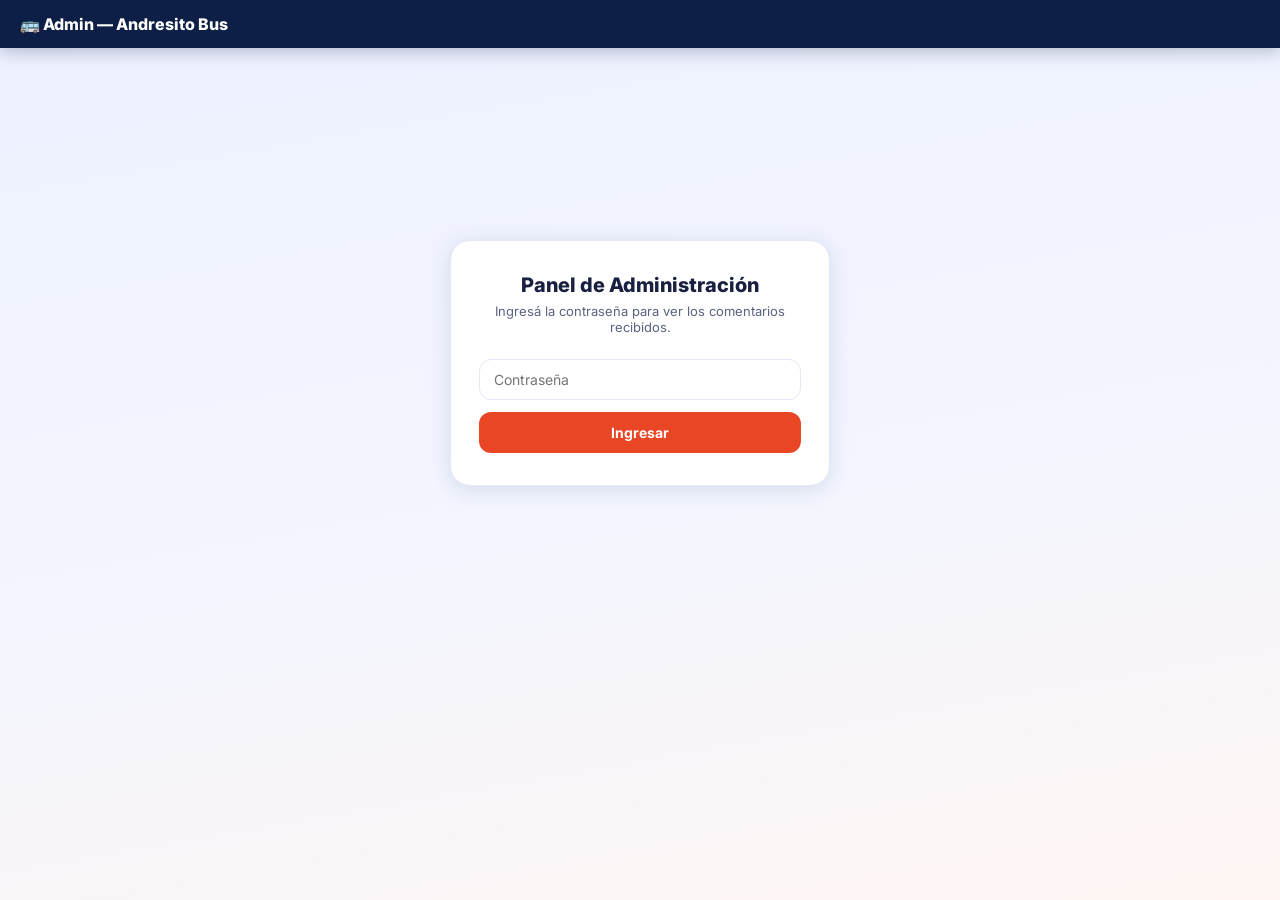
==== admin.html @ e7c3e79f "feat: rediseño tema claro + comentarios + compartir + admin panel - Tema claro: fondo degradado blan" ====
<!DOCTYPE html>
<html lang="es">
<head>
  <meta charset="UTF-8">
  <meta name="viewport" content="width=device-width, initial-scale=1.0">
  <title>Admin — Comentarios Andresito Bus</title>
  <link rel="preconnect" href="https://fonts.googleapis.com">
  <link href="https://fonts.googleapis.com/css2?family=Inter:wght@400;500;600;700;800&display=swap" rel="stylesheet">
  <style>
    *{box-sizing:border-box;margin:0;padding:0}
    :root{--accent:#E84625;--navy:#0D1F46;--text:#1A2140;--text-sec:#5A6480;--text-muted:#9CA3BF;--border:#E2E8F4;--card:#fff}
    body{font-family:'Inter',sans-serif;background:linear-gradient(170deg,#EDF0FF 0%,#F3F6FF 55%,#FFF6F3 100%);min-height:100vh;color:var(--text)}
    header{background:var(--navy);padding:14px 20px;display:flex;align-items:center;justify-content:space-between;box-shadow:0 3px 18px rgba(13,31,70,.28)}
    header h1{color:white;font-size:16px;font-weight:800}
    header span{color:rgba(255,255,255,.5);font-size:12px}
    .wrap{max-width:640px;margin:0 auto;padding:24px 16px}
    /* Login */
    #login-section{display:flex;align-items:center;justify-content:center;min-height:70vh}
    .login-card{background:var(--card);border:1px solid var(--border);border-radius:20px;box-shadow:0 4px 22px rgba(13,31,70,.12);padding:32px 28px;width:100%;max-width:380px;text-align:center}
    .login-card h2{font-size:20px;font-weight:800;color:var(--text);margin-bottom:6px}
    .login-card p{font-size:13px;color:var(--text-sec);margin-bottom:24px}
    .input-clean{background:white;border:1.5px solid var(--border);border-radius:12px;color:var(--text);outline:none;transition:border-color .2s,box-shadow .2s;width:100%;padding:11px 14px;font-size:14px;font-family:inherit;margin-bottom:12px}
    .input-clean:focus{border-color:var(--accent);box-shadow:0 0 0 3px rgba(232,70,37,.12)}
    .btn{background:var(--accent);color:white;border:none;border-radius:12px;font-weight:700;font-family:inherit;cursor:pointer;padding:12px;width:100%;font-size:14px;transition:background .2s}
    .btn:hover{background:#cf3b1c}
    .err{color:var(--accent);font-size:12px;font-weight:600;margin-top:-6px;margin-bottom:12px;display:none}
    /* Panel */
    #panel-section{display:none}
    .panel-header{display:flex;align-items:center;justify-content:space-between;margin-bottom:20px;flex-wrap:gap}
    .panel-header h2{font-size:18px;font-weight:800;color:var(--text)}
    .count-badge{background:var(--accent);color:white;border-radius:999px;font-size:12px;font-weight:700;padding:3px 10px}
    .btn-sm{background:white;border:1.5px solid var(--border);border-radius:10px;color:var(--text-sec);font-family:inherit;font-size:12px;font-weight:600;cursor:pointer;padding:7px 14px;transition:border-color .2s}
    .btn-sm:hover{border-color:var(--accent);color:var(--accent)}
    .btn-danger{background:#FFF1F2;border-color:#FECDD3;color:#DC2626}
    .btn-danger:hover{background:#FEE2E2;border-color:#DC2626}
    /* Comentario card */
    .comment-card{background:var(--card);border:1px solid var(--border);border-radius:16px;box-shadow:0 2px 10px rgba(13,31,70,.08);padding:16px;margin-bottom:12px}
    .comment-card.nuevo{border-color:rgba(232,70,37,.28);background:linear-gradient(135deg,#FFF4F1,#fff)}
    .cc-top{display:flex;align-items:flex-start;justify-content:space-between;margin-bottom:10px;gap:10px}
    .cc-nombre{font-size:14px;font-weight:700;color:var(--text)}
    .cc-fecha{font-size:11px;color:var(--text-muted);flex-shrink:0}
    .cc-motivo{display:inline-block;background:#FFF0EC;color:var(--accent);border:1px solid rgba(232,70,37,.28);border-radius:999px;font-size:11px;font-weight:700;padding:2px 10px;margin-bottom:8px}
    .cc-texto{font-size:13px;color:var(--text-sec);line-height:1.55}
    .cc-actions{display:flex;gap:8px;margin-top:12px}
    .badge-new{background:var(--accent);color:white;border-radius:999px;font-size:10px;font-weight:700;padding:2px 7px;margin-left:6px}
    .empty{text-align:center;padding:48px 20px;color:var(--text-muted)}
    .empty span{font-size:40px;display:block;margin-bottom:10px}
    .logout-btn{background:none;border:none;color:rgba(255,255,255,.5);cursor:pointer;font-size:13px;font-family:inherit;padding:4px 8px;border-radius:6px;transition:color .2s}
    .logout-btn:hover{color:white}
  </style>
</head>
<body>

  <header>
    <h1>🚌 Admin — Andresito Bus</h1>
    <button class="logout-btn" id="btn-logout" style="display:none" onclick="logout()">Cerrar sesión</button>
  </header>

  <!-- LOGIN -->
  <div id="login-section">
    <div class="login-card">
      <h2>Panel de Administración</h2>
      <p>Ingresá la contraseña para ver los comentarios recibidos.</p>
      <input type="password" id="pwd-input" class="input-clean" placeholder="Contraseña" onkeydown="if(event.key==='Enter')login()">
      <p id="pwd-error" class="err">Contraseña incorrecta.</p>
      <button class="btn" onclick="login()">Ingresar</button>
    </div>
  </div>

  <!-- PANEL -->
  <div id="panel-section" class="wrap">
    <div class="panel-header">
      <div style="display:flex;align-items:center;gap:10px">
        <h2>Comentarios recibidos</h2>
        <span class="count-badge" id="count-badge">0</span>
      </div>
      <div style="display:flex;gap:8px">
        <button class="btn-sm" onclick="marcarTodosVistos()">Marcar como vistos</button>
        <button class="btn-sm btn-danger" onclick="limpiarTodo()">Limpiar todo</button>
      </div>
    </div>
    <div id="lista-comentarios"></div>
  </div>

  <script>
    const PASS = 'andresito2026';
    const KEY  = 'andresito_comentarios';

    function login() {
      const val = document.getElementById('pwd-input').value;
      if (val === PASS) {
        document.getElementById('login-section').style.display = 'none';
        document.getElementById('panel-section').style.display = 'block';
        document.getElementById('btn-logout').style.display = 'block';
        renderComentarios();
      } else {
        document.getElementById('pwd-error').style.display = 'block';
      }
    }

    function logout() {
      document.getElementById('login-section').style.display = 'flex';
      document.getElementById('panel-section').style.display = 'none';
      document.getElementById('btn-logout').style.display = 'none';
      document.getElementById('pwd-input').value = '';
    }

    function getComentarios() {
      try { return JSON.parse(localStorage.getItem(KEY) || '[]'); }
      catch(_) { return []; }
    }

    function saveComentarios(arr) {
      localStorage.setItem(KEY, JSON.stringify(arr));
    }

    function renderComentarios() {
      const lista = document.getElementById('lista-comentarios');
      const badge = document.getElementById('count-badge');
      const comentarios = getComentarios().reverse();

      badge.textContent = comentarios.length;

      if (comentarios.length === 0) {
        lista.innerHTML = '<div class="empty"><span>💬</span><p>No hay comentarios aún.</p><p style="font-size:12px;margin-top:6px">Los comentarios enviados desde la app aparecerán aquí.</p></div>';
        return;
      }

      lista.innerHTML = comentarios.map(c => `
        <div class="comment-card${!c.visto ? ' nuevo' : ''}" id="cc-${c.id}">
          <div class="cc-top">
            <div>
              <span class="cc-nombre">${esc(c.nombre)}</span>
              ${!c.visto ? '<span class="badge-new">NUEVO</span>' : ''}
            </div>
            <span class="cc-fecha">${esc(c.fecha)}</span>
          </div>
          <span class="cc-motivo">${esc(c.motivo)}</span>
          <p class="cc-texto">${esc(c.texto)}</p>
          <div class="cc-actions">
            ${!c.visto ? `<button class="btn-sm" onclick="marcarVisto(${c.id})">Marcar como visto</button>` : '<span style="font-size:11px;color:#9CA3BF">✓ Visto</span>'}
            <button class="btn-sm btn-danger" onclick="eliminar(${c.id})">Eliminar</button>
          </div>
        </div>
      `).join('');
    }

    function esc(str) {
      return String(str ?? '').replace(/[&<>"']/g, c => ({'&':'&amp;','<':'&lt;','>':'&gt;','"':'&quot;',"'":'&#39;'}[c]));
    }

    function marcarVisto(id) {
      const arr = getComentarios().map(c => c.id === id ? {...c, visto:true} : c);
      saveComentarios(arr);
      renderComentarios();
    }

    function marcarTodosVistos() {
      const arr = getComentarios().map(c => ({...c, visto:true}));
      saveComentarios(arr);
      renderComentarios();
    }

    function eliminar(id) {
      if (!confirm('¿Eliminar este comentario?')) return;
      saveComentarios(getComentarios().filter(c => c.id !== id));
      renderComentarios();
    }

    function limpiarTodo() {
      if (!confirm('¿Eliminar TODOS los comentarios? Esta acción no se puede deshacer.')) return;
      localStorage.removeItem(KEY);
      renderComentarios();
    }
  </script>
</body>
</html>
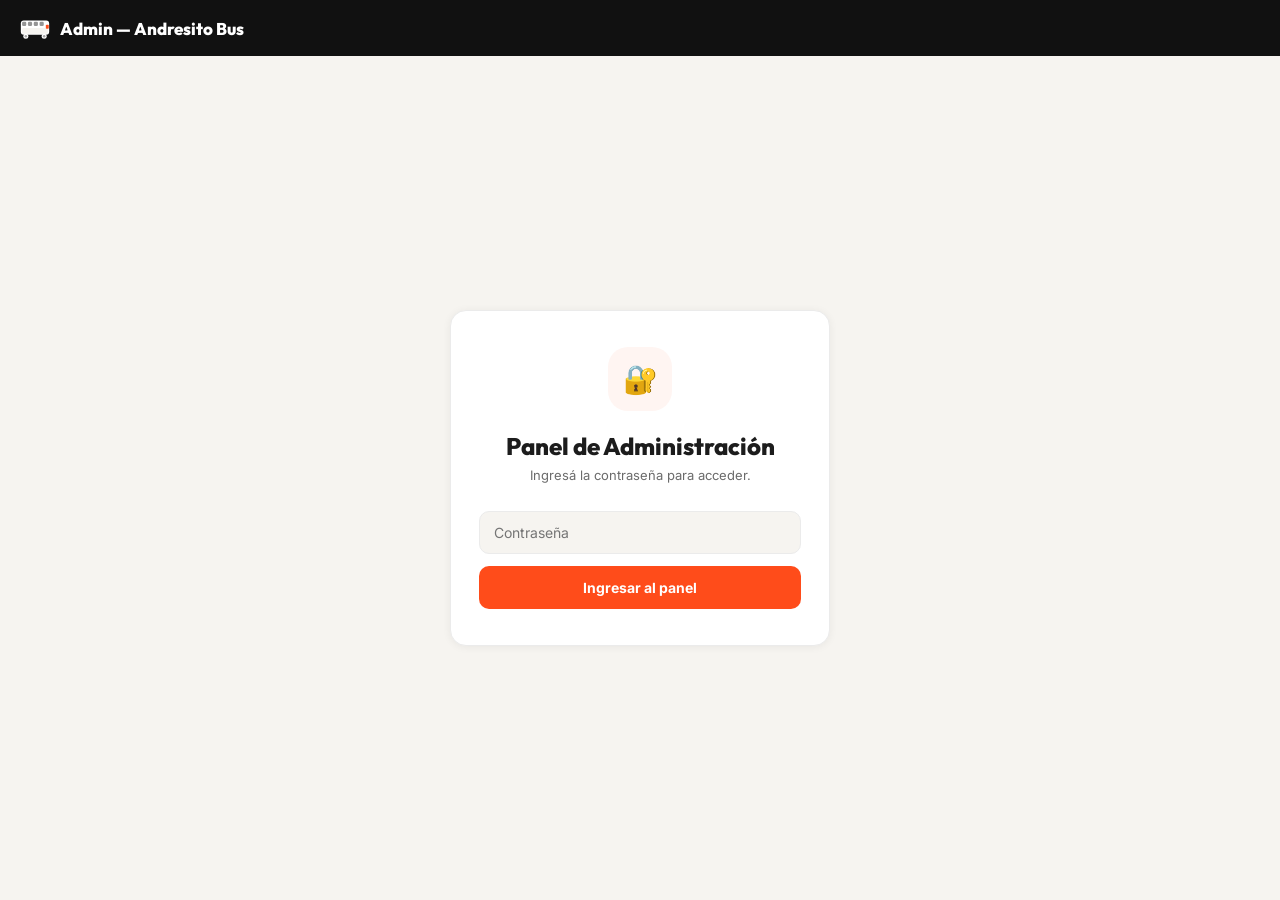
==== commit 7a73d6df: "feat: verdadero panel admin + light theme + PWA mejorado - admin.html: panel completo con 5 tabs (Da" ====
--- a/admin.html
+++ b/admin.html
@@ -3,175 +3,901 @@
 <head>
   <meta charset="UTF-8">
   <meta name="viewport" content="width=device-width, initial-scale=1.0">
-  <title>Admin — Comentarios Andresito Bus</title>
+  <title>Admin — Andresito Bus</title>
   <link rel="preconnect" href="https://fonts.googleapis.com">
-  <link href="https://fonts.googleapis.com/css2?family=Inter:wght@400;500;600;700;800&display=swap" rel="stylesheet">
+  <link href="https://fonts.googleapis.com/css2?family=Outfit:wght@400;500;600;700;800;900&family=Inter:wght@400;500;600;700&display=swap" rel="stylesheet">
   <style>
+    :root {
+      --accent:      #FF4C1A;
+      --accent-lt:   #FFF5F2;
+      --accent-mid:  rgba(255,76,26,.15);
+      --bg:          #F6F4F0;
+      --card:        #FFFFFF;
+      --border:      #EBEBEB;
+      --text:        #1C1C1C;
+      --text-2:      #6B6B6B;
+      --text-3:      #AAAAAA;
+      --header:      #111111;
+      --radius:      16px;
+      --r-sm:        10px;
+      --shadow:      0 1px 8px rgba(0,0,0,.06);
+      --warning:     #F59E0B;
+      --success:     #10B981;
+      --info:        #3B82F6;
+      --danger:      #EF4444;
+    }
     *{box-sizing:border-box;margin:0;padding:0}
-    :root{--accent:#E84625;--navy:#0D1F46;--text:#1A2140;--text-sec:#5A6480;--text-muted:#9CA3BF;--border:#E2E8F4;--card:#fff}
-    body{font-family:'Inter',sans-serif;background:linear-gradient(170deg,#EDF0FF 0%,#F3F6FF 55%,#FFF6F3 100%);min-height:100vh;color:var(--text)}
-    header{background:var(--navy);padding:14px 20px;display:flex;align-items:center;justify-content:space-between;box-shadow:0 3px 18px rgba(13,31,70,.28)}
-    header h1{color:white;font-size:16px;font-weight:800}
-    header span{color:rgba(255,255,255,.5);font-size:12px}
-    .wrap{max-width:640px;margin:0 auto;padding:24px 16px}
-    /* Login */
-    #login-section{display:flex;align-items:center;justify-content:center;min-height:70vh}
-    .login-card{background:var(--card);border:1px solid var(--border);border-radius:20px;box-shadow:0 4px 22px rgba(13,31,70,.12);padding:32px 28px;width:100%;max-width:380px;text-align:center}
-    .login-card h2{font-size:20px;font-weight:800;color:var(--text);margin-bottom:6px}
-    .login-card p{font-size:13px;color:var(--text-sec);margin-bottom:24px}
-    .input-clean{background:white;border:1.5px solid var(--border);border-radius:12px;color:var(--text);outline:none;transition:border-color .2s,box-shadow .2s;width:100%;padding:11px 14px;font-size:14px;font-family:inherit;margin-bottom:12px}
-    .input-clean:focus{border-color:var(--accent);box-shadow:0 0 0 3px rgba(232,70,37,.12)}
-    .btn{background:var(--accent);color:white;border:none;border-radius:12px;font-weight:700;font-family:inherit;cursor:pointer;padding:12px;width:100%;font-size:14px;transition:background .2s}
-    .btn:hover{background:#cf3b1c}
-    .err{color:var(--accent);font-size:12px;font-weight:600;margin-top:-6px;margin-bottom:12px;display:none}
-    /* Panel */
-    #panel-section{display:none}
-    .panel-header{display:flex;align-items:center;justify-content:space-between;margin-bottom:20px;flex-wrap:gap}
-    .panel-header h2{font-size:18px;font-weight:800;color:var(--text)}
-    .count-badge{background:var(--accent);color:white;border-radius:999px;font-size:12px;font-weight:700;padding:3px 10px}
-    .btn-sm{background:white;border:1.5px solid var(--border);border-radius:10px;color:var(--text-sec);font-family:inherit;font-size:12px;font-weight:600;cursor:pointer;padding:7px 14px;transition:border-color .2s}
+    body{font-family:'Inter',sans-serif;background:var(--bg);min-height:100vh;color:var(--text)}
+
+    /* ── Header ── */
+    .site-header{background:var(--header);position:sticky;top:0;z-index:100;height:56px;display:flex;align-items:center;justify-content:space-between;padding:0 20px}
+    .header-brand{display:flex;align-items:center;gap:10px;font-family:'Outfit',sans-serif;font-weight:800;font-size:17px;color:white}
+    .logout-btn{background:rgba(255,255,255,.1);border:1px solid rgba(255,255,255,.2);color:rgba(255,255,255,.85);border-radius:8px;font-size:13px;font-weight:600;font-family:inherit;cursor:pointer;padding:6px 14px;transition:background .2s}
+    .logout-btn:hover{background:rgba(255,255,255,.2)}
+
+    /* ── Login ── */
+    #login-screen{display:flex;align-items:center;justify-content:center;min-height:calc(100vh - 56px);padding:24px 16px}
+    .login-card{background:var(--card);border:1px solid var(--border);border-radius:var(--radius);box-shadow:var(--shadow);padding:36px 28px;width:100%;max-width:380px;text-align:center}
+    .login-icon{width:64px;height:64px;background:var(--accent-lt);border-radius:20px;display:flex;align-items:center;justify-content:center;margin:0 auto 20px;font-size:28px}
+    .login-title{font-family:'Outfit',sans-serif;font-size:24px;font-weight:800;color:var(--text);margin-bottom:6px}
+    .login-sub{font-size:13px;color:var(--text-2);margin-bottom:28px}
+    .input-field{width:100%;padding:12px 14px;background:var(--bg);border:1.5px solid var(--border);border-radius:var(--r-sm);color:var(--text);font-size:14px;font-family:inherit;outline:none;transition:border-color .2s,box-shadow .2s;margin-bottom:12px}
+    .input-field:focus{border-color:var(--accent);box-shadow:0 0 0 3px rgba(255,76,26,.1)}
+    .input-field.err{border-color:var(--danger)}
+    .error-msg{color:var(--danger);font-size:12px;font-weight:600;margin-bottom:12px;display:none}
+    .btn-primary{background:var(--accent);color:white;border:none;border-radius:var(--r-sm);font-weight:700;font-family:inherit;font-size:14px;cursor:pointer;padding:13px 20px;width:100%;transition:opacity .2s,transform .1s}
+    .btn-primary:hover{opacity:.9}
+    .btn-primary:active{transform:scale(.98)}
+
+    /* ── Main ── */
+    #main-screen{display:none}
+
+    /* ── Tabs ── */
+    .tab-bar{background:var(--card);border-bottom:1px solid var(--border);display:flex;overflow-x:auto;scrollbar-width:none;position:sticky;top:56px;z-index:90}
+    .tab-bar::-webkit-scrollbar{display:none}
+    .tab-btn{flex-shrink:0;background:none;border:none;border-bottom:2.5px solid transparent;padding:14px 18px;font-size:13px;font-weight:600;font-family:inherit;color:var(--text-2);cursor:pointer;transition:color .2s,border-color .2s;display:flex;align-items:center;gap:6px;white-space:nowrap}
+    .tab-btn.active{color:var(--accent);border-bottom-color:var(--accent)}
+    .tab-btn:hover:not(.active){color:var(--text)}
+    .tab-badge{background:var(--accent);color:white;border-radius:999px;font-size:10px;font-weight:700;padding:1px 6px;min-width:18px;text-align:center}
+
+    /* ── Content ── */
+    .content-wrap{max-width:760px;margin:0 auto;padding:24px 16px 48px}
+    .tab-panel{display:none}
+    .tab-panel.active{display:block}
+
+    /* ── Cards ── */
+    .card{background:var(--card);border:1px solid var(--border);border-radius:var(--radius);box-shadow:var(--shadow)}
+    .card-p{padding:20px}
+
+    /* ── Stats grid ── */
+    .stats-grid{display:grid;grid-template-columns:repeat(auto-fit,minmax(140px,1fr));gap:12px;margin-bottom:20px}
+    .stat-card{background:var(--card);border:1px solid var(--border);border-radius:var(--radius);padding:16px}
+    .stat-icon{font-size:22px;margin-bottom:8px}
+    .stat-value{font-family:'Outfit',sans-serif;font-size:28px;font-weight:900;color:var(--text);line-height:1}
+    .stat-label{font-size:12px;color:var(--text-2);margin-top:4px}
+
+    /* ── Section headers ── */
+    .section-title{font-family:'Outfit',sans-serif;font-size:18px;font-weight:800;color:var(--text);margin-bottom:14px}
+    .action-bar{display:flex;align-items:center;justify-content:space-between;margin-bottom:20px;flex-wrap:wrap;gap:10px}
+
+    /* ── Buttons ── */
+    .btn-accent{background:var(--accent);color:white;border:none;border-radius:var(--r-sm);font-weight:700;font-family:inherit;font-size:13px;cursor:pointer;padding:10px 18px;transition:opacity .2s;display:inline-flex;align-items:center;gap:6px}
+    .btn-accent:hover{opacity:.9}
+    .btn-sm{background:var(--bg);border:1.5px solid var(--border);border-radius:8px;color:var(--text-2);font-family:inherit;font-size:12px;font-weight:600;cursor:pointer;padding:7px 14px;transition:border-color .2s,color .2s;white-space:nowrap}
     .btn-sm:hover{border-color:var(--accent);color:var(--accent)}
-    .btn-danger{background:#FFF1F2;border-color:#FECDD3;color:#DC2626}
-    .btn-danger:hover{background:#FEE2E2;border-color:#DC2626}
-    /* Comentario card */
-    .comment-card{background:var(--card);border:1px solid var(--border);border-radius:16px;box-shadow:0 2px 10px rgba(13,31,70,.08);padding:16px;margin-bottom:12px}
-    .comment-card.nuevo{border-color:rgba(232,70,37,.28);background:linear-gradient(135deg,#FFF4F1,#fff)}
-    .cc-top{display:flex;align-items:flex-start;justify-content:space-between;margin-bottom:10px;gap:10px}
-    .cc-nombre{font-size:14px;font-weight:700;color:var(--text)}
-    .cc-fecha{font-size:11px;color:var(--text-muted);flex-shrink:0}
-    .cc-motivo{display:inline-block;background:#FFF0EC;color:var(--accent);border:1px solid rgba(232,70,37,.28);border-radius:999px;font-size:11px;font-weight:700;padding:2px 10px;margin-bottom:8px}
-    .cc-texto{font-size:13px;color:var(--text-sec);line-height:1.55}
-    .cc-actions{display:flex;gap:8px;margin-top:12px}
-    .badge-new{background:var(--accent);color:white;border-radius:999px;font-size:10px;font-weight:700;padding:2px 7px;margin-left:6px}
-    .empty{text-align:center;padding:48px 20px;color:var(--text-muted)}
-    .empty span{font-size:40px;display:block;margin-bottom:10px}
-    .logout-btn{background:none;border:none;color:rgba(255,255,255,.5);cursor:pointer;font-size:13px;font-family:inherit;padding:4px 8px;border-radius:6px;transition:color .2s}
-    .logout-btn:hover{color:white}
+    .btn-sm.ok{color:var(--success);border-color:#A7F3D0;background:#ECFDF5}
+    .btn-sm.ok:hover{border-color:var(--success)}
+    .btn-sm.del{color:var(--danger);border-color:#FECDD3;background:#FFF1F2}
+    .btn-sm.del:hover{border-color:var(--danger)}
+
+    /* ── Toggle switch ── */
+    .toggle{position:relative;width:40px;height:22px;flex-shrink:0;display:inline-block}
+    .toggle input{opacity:0;width:0;height:0;position:absolute}
+    .toggle-track{position:absolute;inset:0;background:#D1D5DB;border-radius:999px;cursor:pointer;transition:background .2s}
+    .toggle input:checked + .toggle-track{background:var(--success)}
+    .toggle-thumb{position:absolute;top:3px;left:3px;width:16px;height:16px;background:white;border-radius:50%;transition:transform .2s;pointer-events:none;box-shadow:0 1px 3px rgba(0,0,0,.2)}
+    .toggle input:checked ~ .toggle-thumb{transform:translateX(18px)}
+
+    /* ── Service rows ── */
+    .service-row{display:flex;align-items:center;gap:12px;padding:13px 16px;border-bottom:1px solid var(--border);transition:background .15s}
+    .service-row:last-child{border-bottom:none}
+    .service-row:hover{background:#FAFAF9}
+    .service-row.disabled{opacity:.45}
+    .srv-ico{font-size:18px;flex-shrink:0;width:28px;text-align:center}
+    .srv-info{flex:1;min-width:0}
+    .srv-name{font-size:13px;font-weight:700;color:var(--text);line-height:1.3}
+    .srv-detail{font-size:11px;color:var(--text-2);margin-top:2px}
+    .time-input{width:70px;padding:6px 10px;background:var(--bg);border:1.5px solid var(--border);border-radius:8px;font-family:'Outfit',sans-serif;font-size:14px;font-weight:700;color:var(--text);text-align:center;outline:none;transition:border-color .2s,box-shadow .2s}
+    .time-input:focus{border-color:var(--accent);box-shadow:0 0 0 3px rgba(255,76,26,.1)}
+
+    /* ── Notice form ── */
+    .form-card{background:var(--card);border:1px solid var(--border);border-radius:var(--radius);padding:20px;margin-bottom:16px}
+    .form-row{margin-bottom:14px}
+    .form-label{font-size:11px;font-weight:700;color:var(--text-2);text-transform:uppercase;letter-spacing:.05em;margin-bottom:6px;display:block}
+    .form-input{width:100%;padding:11px 14px;background:var(--bg);border:1.5px solid var(--border);border-radius:var(--r-sm);color:var(--text);font-size:14px;font-family:inherit;outline:none;transition:border-color .2s,box-shadow .2s}
+    .form-input:focus{border-color:var(--accent);box-shadow:0 0 0 3px rgba(255,76,26,.1)}
+    textarea.form-input{resize:vertical;min-height:76px}
+    .date-pair{display:flex;gap:10px}
+    .date-pair .form-input{flex:1}
+
+    /* ── Type pills ── */
+    .type-selector{display:flex;gap:8px;flex-wrap:wrap}
+    .type-pill{padding:7px 14px;border-radius:999px;font-size:12px;font-weight:700;border:1.5px solid var(--border);background:var(--bg);cursor:pointer;color:var(--text-2);transition:all .2s;font-family:inherit}
+    .type-pill.sel{color:white;border-color:transparent}
+    .type-pill[data-t="paro"].sel   {background:var(--danger)}
+    .type-pill[data-t="warning"].sel{background:var(--warning)}
+    .type-pill[data-t="info"].sel   {background:var(--info)}
+    .type-pill[data-t="success"].sel{background:var(--success)}
+
+    /* ── Notice cards ── */
+    .notice-card{background:var(--card);border:1px solid var(--border);border-radius:12px;padding:14px 16px;display:flex;align-items:flex-start;gap:12px;margin-bottom:10px}
+    .n-dot{width:10px;height:10px;border-radius:50%;flex-shrink:0;margin-top:4px}
+    .n-body{flex:1}
+    .n-title{font-size:14px;font-weight:700;color:var(--text)}
+    .n-msg{font-size:12px;color:var(--text-2);margin-top:3px;line-height:1.4}
+    .n-meta{font-size:11px;color:var(--text-3);margin-top:5px}
+    .n-actions{display:flex;flex-direction:column;gap:6px;align-items:flex-end;flex-shrink:0}
+
+    /* ── Comment cards ── */
+    .comment-card{background:var(--card);border:1px solid var(--border);border-radius:12px;padding:16px;margin-bottom:10px}
+    .comment-card.unread{border-color:rgba(255,76,26,.25);background:#FFFAF9}
+    .cc-top{display:flex;align-items:flex-start;justify-content:space-between;margin-bottom:8px;gap:8px}
+    .cc-name{font-size:14px;font-weight:700;color:var(--text)}
+    .cc-date{font-size:11px;color:var(--text-3);flex-shrink:0}
+    .cc-tag{display:inline-block;background:var(--accent-lt);color:var(--accent);border:1px solid rgba(255,76,26,.25);border-radius:999px;font-size:11px;font-weight:700;padding:2px 10px;margin-bottom:8px}
+    .cc-text{font-size:13px;color:var(--text-2);line-height:1.55}
+    .cc-foot{display:flex;gap:8px;margin-top:10px;align-items:center}
+    .badge-new{background:var(--accent);color:white;border-radius:999px;font-size:10px;font-weight:700;padding:2px 7px}
+
+    /* ── Chart ── */
+    .chart-wrap{overflow-x:auto;padding-bottom:4px}
+    .chart-bars{display:flex;align-items:flex-end;gap:6px;height:150px;min-width:100%;padding:0 4px}
+    .chart-col{display:flex;flex-direction:column;align-items:center;gap:3px;flex:1;min-width:30px;cursor:default}
+    .chart-bar{width:100%;border-radius:6px 6px 0 0;min-height:4px;transition:opacity .15s}
+    .chart-col:hover .chart-bar{opacity:.75}
+    .chart-lbl{font-size:9px;color:var(--text-3);text-align:center;white-space:nowrap}
+    .chart-val{font-size:10px;font-weight:700;color:var(--text-2);min-height:14px}
+
+    /* ── Motivo bars ── */
+    .motivo-row{margin-bottom:12px}
+    .motivo-head{display:flex;justify-content:space-between;margin-bottom:4px}
+    .motivo-name{font-size:13px;font-weight:600;color:var(--text)}
+    .motivo-count{font-size:13px;font-weight:700;color:var(--accent)}
+    .motivo-track{background:var(--border);border-radius:999px;height:8px;overflow:hidden}
+    .motivo-fill{height:100%;border-radius:999px;background:var(--accent);transition:width .5s ease}
+
+    /* ── Export modal ── */
+    .modal-overlay{display:none;position:fixed;inset:0;z-index:200;background:rgba(0,0,0,.5);padding:24px;overflow:auto;align-items:flex-start;justify-content:center}
+    .modal-overlay.open{display:flex}
+    .modal-box{background:var(--card);border-radius:var(--radius);max-width:640px;width:100%;padding:24px;margin:auto}
+    .modal-head{display:flex;align-items:center;justify-content:space-between;margin-bottom:16px}
+    .modal-title{font-family:'Outfit',sans-serif;font-size:18px;font-weight:800}
+    .export-block{background:#111111;border-radius:var(--r-sm);padding:16px;font-family:'Courier New',monospace;font-size:12px;color:#A3E635;max-height:260px;overflow-y:auto;white-space:pre;line-height:1.5}
+
+    /* ── Toast ── */
+    .toast{position:fixed;bottom:24px;left:50%;transform:translateX(-50%);background:var(--header);color:white;border-radius:999px;padding:10px 22px;font-size:13px;font-weight:600;z-index:999;pointer-events:none;opacity:0;transition:opacity .3s;white-space:nowrap}
+    .toast.show{opacity:1}
+
+    /* ── Empty state ── */
+    .empty{text-align:center;padding:48px 20px;color:var(--text-3)}
+    .empty .ico{font-size:40px;margin-bottom:12px}
+    .empty p{font-size:14px}
+
+    /* ── Responsive ── */
+    @media(max-width:480px){
+      .stats-grid{grid-template-columns:repeat(2,1fr)}
+      .date-pair{flex-direction:column}
+    }
   </style>
 </head>
 <body>
 
-  <header>
-    <h1>🚌 Admin — Andresito Bus</h1>
-    <button class="logout-btn" id="btn-logout" style="display:none" onclick="logout()">Cerrar sesión</button>
-  </header>
-
-  <!-- LOGIN -->
-  <div id="login-section">
-    <div class="login-card">
-      <h2>Panel de Administración</h2>
-      <p>Ingresá la contraseña para ver los comentarios recibidos.</p>
-      <input type="password" id="pwd-input" class="input-clean" placeholder="Contraseña" onkeydown="if(event.key==='Enter')login()">
-      <p id="pwd-error" class="err">Contraseña incorrecta.</p>
-      <button class="btn" onclick="login()">Ingresar</button>
+<!-- ══════════════════════════════════════
+     HEADER
+══════════════════════════════════════ -->
+<header class="site-header">
+  <div class="header-brand">
+    <svg width="30" height="24" viewBox="0 0 36 28" fill="none">
+      <rect x="1" y="5" width="34" height="17" rx="3.5" fill="white"/>
+      <rect x="2.5" y="6.5" width="5" height="5" rx="1.5" fill="#111111" opacity=".45"/>
+      <rect x="9.5" y="6.5" width="5" height="5" rx="1.5" fill="#111111" opacity=".45"/>
+      <rect x="16.5" y="6.5" width="5" height="5" rx="1.5" fill="#111111" opacity=".45"/>
+      <rect x="23.5" y="6.5" width="5" height="5" rx="1.5" fill="#111111" opacity=".45"/>
+      <rect x="2.5" y="14" width="31" height="7" rx="1.5" fill="#F6F4F0"/>
+      <circle cx="7" cy="24" r="3" fill="white"/>
+      <circle cx="7" cy="24" r="1.5" fill="#111111" opacity=".4"/>
+      <circle cx="29" cy="24" r="3" fill="white"/>
+      <circle cx="29" cy="24" r="1.5" fill="#111111" opacity=".4"/>
+      <rect x="31" y="10" width="3.5" height="5" rx="1" fill="#FF4C1A"/>
+    </svg>
+    Admin — Andresito Bus
+  </div>
+  <button class="logout-btn" id="btn-logout" style="display:none" onclick="logout()">Cerrar sesión</button>
+</header>
+
+<!-- ══════════════════════════════════════
+     LOGIN
+══════════════════════════════════════ -->
+<div id="login-screen">
+  <div class="login-card">
+    <div class="login-icon">🔐</div>
+    <h1 class="login-title">Panel de Administración</h1>
+    <p class="login-sub">Ingresá la contraseña para acceder.</p>
+    <input type="password" id="pwd-input" class="input-field" placeholder="Contraseña"
+           onkeydown="if(event.key==='Enter')doLogin()">
+    <p class="error-msg" id="pwd-error">Contraseña incorrecta.</p>
+    <button class="btn-primary" onclick="doLogin()">Ingresar al panel</button>
+  </div>
+</div>
+
+<!-- ══════════════════════════════════════
+     MAIN PANEL
+══════════════════════════════════════ -->
+<div id="main-screen">
+  <nav class="tab-bar">
+    <button class="tab-btn active" onclick="switchTab('dashboard',this)">📊 Dashboard</button>
+    <button class="tab-btn" onclick="switchTab('horarios',this)">🕐 Horarios</button>
+    <button class="tab-btn" onclick="switchTab('avisos',this)">
+      📢 Avisos <span class="tab-badge" id="badge-avisos" style="display:none">0</span>
+    </button>
+    <button class="tab-btn" onclick="switchTab('estadisticas',this)">📈 Estadísticas</button>
+    <button class="tab-btn" onclick="switchTab('comentarios',this)">
+      💬 Comentarios <span class="tab-badge" id="badge-comentarios" style="display:none">0</span>
+    </button>
+  </nav>
+
+  <div class="content-wrap">
+
+    <!-- ── TAB: DASHBOARD ── -->
+    <div class="tab-panel active" id="tab-dashboard">
+      <div class="stats-grid">
+        <div class="stat-card">
+          <div class="stat-icon">👁️</div>
+          <div class="stat-value" id="stat-visitas">—</div>
+          <div class="stat-label">Visitas hoy</div>
+        </div>
+        <div class="stat-card">
+          <div class="stat-icon">💬</div>
+          <div class="stat-value" id="stat-comentarios">—</div>
+          <div class="stat-label">Comentarios</div>
+        </div>
+        <div class="stat-card">
+          <div class="stat-icon">📢</div>
+          <div class="stat-value" id="stat-avisos">—</div>
+          <div class="stat-label">Avisos activos</div>
+        </div>
+        <div class="stat-card">
+          <div class="stat-icon">🚌</div>
+          <div class="stat-value" id="stat-servicios">—</div>
+          <div class="stat-label">Servicios activos</div>
+        </div>
+      </div>
+      <div class="section-title">Comentarios recientes</div>
+      <div id="dash-comentarios"></div>
+    </div>
+
+    <!-- ── TAB: HORARIOS ── -->
+    <div class="tab-panel" id="tab-horarios">
+      <div class="action-bar">
+        <div>
+          <div class="section-title" style="margin-bottom:4px">Gestión de Horarios</div>
+          <p style="font-size:13px;color:var(--text-2);max-width:440px">
+            Activá/desactivá servicios y editá horarios de salida. Luego exportá
+            <code style="background:var(--bg);padding:1px 5px;border-radius:4px;font-size:12px">config.json</code>
+            y commitéalo a GitHub para aplicar los cambios a todos.
+          </p>
+        </div>
+        <button class="btn-accent" onclick="exportarConfig()">
+          <svg width="14" height="14" fill="none" viewBox="0 0 24 24" stroke="currentColor" stroke-width="2.5"><path stroke-linecap="round" stroke-linejoin="round" d="M4 16v1a3 3 0 003 3h10a3 3 0 003-3v-1m-4-4l-4 4m0 0l-4-4m4 4V4"/></svg>
+          Exportar config.json
+        </button>
+      </div>
+      <div class="card" id="servicios-list"></div>
+    </div>
+
+    <!-- ── TAB: AVISOS ── -->
+    <div class="tab-panel" id="tab-avisos">
+      <div class="section-title">Nuevo aviso</div>
+      <div class="form-card">
+        <div class="form-row">
+          <label class="form-label">Tipo</label>
+          <div class="type-selector">
+            <button class="type-pill sel" data-t="paro"    onclick="selTipo(this)">🚫 Paro</button>
+            <button class="type-pill"     data-t="warning" onclick="selTipo(this)">⚠️ Advertencia</button>
+            <button class="type-pill"     data-t="info"    onclick="selTipo(this)">ℹ️ Información</button>
+            <button class="type-pill"     data-t="success" onclick="selTipo(this)">✅ Positivo</button>
+          </div>
+        </div>
+        <div class="form-row">
+          <label class="form-label" for="av-titulo">Título *</label>
+          <input type="text" id="av-titulo" class="form-input" placeholder="Ej: Paro de colectivos — 10 de junio">
+        </div>
+        <div class="form-row">
+          <label class="form-label" for="av-msg">Mensaje (opcional)</label>
+          <textarea id="av-msg" class="form-input" placeholder="Detalle adicional para los usuarios..."></textarea>
+        </div>
+        <div class="form-row">
+          <label class="form-label">Vigencia (opcional)</label>
+          <div class="date-pair">
+            <input type="date" id="av-desde" class="form-input">
+            <input type="date" id="av-hasta" class="form-input">
+          </div>
+        </div>
+        <div style="display:flex;justify-content:flex-end;gap:10px">
+          <button class="btn-sm" onclick="limpiarFormAviso()">Limpiar</button>
+          <button class="btn-accent" onclick="agregarAviso()">
+            <svg width="14" height="14" fill="none" viewBox="0 0 24 24" stroke="currentColor" stroke-width="2.5"><path stroke-linecap="round" stroke-linejoin="round" d="M12 4v16m8-8H4"/></svg>
+            Publicar aviso
+          </button>
+        </div>
+      </div>
+
+      <div class="action-bar">
+        <div class="section-title" style="margin-bottom:0">Avisos publicados</div>
+        <button class="btn-accent" onclick="exportarConfig()">
+          <svg width="14" height="14" fill="none" viewBox="0 0 24 24" stroke="currentColor" stroke-width="2.5"><path stroke-linecap="round" stroke-linejoin="round" d="M4 16v1a3 3 0 003 3h10a3 3 0 003-3v-1m-4-4l-4 4m0 0l-4-4m4 4V4"/></svg>
+          Exportar config.json
+        </button>
+      </div>
+      <div id="avisos-list"></div>
+    </div>
+
+    <!-- ── TAB: ESTADÍSTICAS ── -->
+    <div class="tab-panel" id="tab-estadisticas">
+      <div class="section-title">Tráfico — últimos 14 días</div>
+      <p style="font-size:13px;color:var(--text-2);margin-bottom:16px">Consultas únicas por día registradas vía CountAPI.</p>
+
+      <div class="card card-p" style="margin-bottom:16px">
+        <div class="chart-wrap">
+          <div class="chart-bars" id="chart-bars">
+            <div class="empty"><p>Cargando datos...</p></div>
+          </div>
+        </div>
+      </div>
+
+      <div class="stats-grid" style="margin-bottom:24px">
+        <div class="stat-card">
+          <div class="stat-icon">📅</div>
+          <div class="stat-value" id="est-hoy">—</div>
+          <div class="stat-label">Visitas hoy</div>
+        </div>
+        <div class="stat-card">
+          <div class="stat-icon">📆</div>
+          <div class="stat-value" id="est-7d">—</div>
+          <div class="stat-label">Últimos 7 días</div>
+        </div>
+        <div class="stat-card">
+          <div class="stat-icon">🏆</div>
+          <div class="stat-value" id="est-max">—</div>
+          <div class="stat-label">Mejor día</div>
+        </div>
+        <div class="stat-card">
+          <div class="stat-icon">📊</div>
+          <div class="stat-value" id="est-avg">—</div>
+          <div class="stat-label">Promedio / día</div>
+        </div>
+      </div>
+
+      <div class="section-title">Comentarios por motivo</div>
+      <div class="card card-p" id="motivos-chart"></div>
+    </div>
+
+    <!-- ── TAB: COMENTARIOS ── -->
+    <div class="tab-panel" id="tab-comentarios">
+      <div class="action-bar">
+        <div class="section-title" style="margin-bottom:0">Comentarios recibidos</div>
+        <div style="display:flex;gap:8px">
+          <button class="btn-sm ok" onclick="marcarTodosVistos()">Marcar todos vistos</button>
+          <button class="btn-sm del" onclick="limpiarTodos()">Limpiar todo</button>
+        </div>
+      </div>
+      <div id="lista-comentarios"></div>
+    </div>
+
+  </div><!-- /content-wrap -->
+</div><!-- /main-screen -->
+
+<!-- ══════════════════════════════════════
+     EXPORT MODAL
+══════════════════════════════════════ -->
+<div class="modal-overlay" id="export-modal" onclick="if(event.target===this)cerrarExport()">
+  <div class="modal-box">
+    <div class="modal-head">
+      <span class="modal-title">Exportar config.json</span>
+      <button class="btn-sm" onclick="cerrarExport()">Cerrar</button>
+    </div>
+    <p style="font-size:13px;color:var(--text-2);margin-bottom:14px;line-height:1.5">
+      Copiá este contenido, pegalo en el archivo
+      <code style="background:var(--bg);padding:1px 6px;border-radius:4px">config.json</code>
+      del repositorio y commitéalo a GitHub. Los cambios serán visibles para todos en minutos.
+    </p>
+    <div class="export-block" id="export-content"></div>
+    <div style="display:flex;gap:10px;margin-top:16px;justify-content:flex-end">
+      <button class="btn-sm" onclick="cerrarExport()">Cerrar</button>
+      <button class="btn-accent" onclick="copiarConfig()">
+        <svg width="14" height="14" fill="none" viewBox="0 0 24 24" stroke="currentColor" stroke-width="2"><rect x="9" y="9" width="13" height="13" rx="2"/><path stroke-linecap="round" stroke-linejoin="round" d="M5 15H4a2 2 0 01-2-2V4a2 2 0 012-2h9a2 2 0 012 2v1"/></svg>
+        Copiar al portapapeles
+      </button>
     </div>
   </div>
-
-  <!-- PANEL -->
-  <div id="panel-section" class="wrap">
-    <div class="panel-header">
-      <div style="display:flex;align-items:center;gap:10px">
-        <h2>Comentarios recibidos</h2>
-        <span class="count-badge" id="count-badge">0</span>
+</div>
+
+<!-- Toast -->
+<div class="toast" id="toast"></div>
+
+<script src="data.js"></script>
+<script>
+/* ══════════════════════════════════════
+   CONSTANTS
+══════════════════════════════════════ */
+const PASS              = 'andresito2026';
+const KEY_COMENTARIOS   = 'andresito_comentarios';
+const KEY_DISABLED      = 'admin_servicios_deshabilitados';
+const KEY_OVERRIDES     = 'admin_servicios_overrides';
+const KEY_AVISOS        = 'admin_avisos';
+
+/* ══════════════════════════════════════
+   AUTH
+══════════════════════════════════════ */
+function doLogin() {
+  const val = document.getElementById('pwd-input').value;
+  if (val === PASS) {
+    document.getElementById('pwd-error').style.display = 'none';
+    document.getElementById('login-screen').style.display = 'none';
+    document.getElementById('main-screen').style.display = 'block';
+    document.getElementById('btn-logout').style.display = 'block';
+    initPanel();
+  } else {
+    document.getElementById('pwd-error').style.display = 'block';
+    const inp = document.getElementById('pwd-input');
+    inp.classList.add('err');
+    setTimeout(() => inp.classList.remove('err'), 1500);
+  }
+}
+
+function logout() {
+  document.getElementById('login-screen').style.display = '';
+  document.getElementById('main-screen').style.display = 'none';
+  document.getElementById('btn-logout').style.display = 'none';
+  document.getElementById('pwd-input').value = '';
+}
+
+/* ══════════════════════════════════════
+   TABS
+══════════════════════════════════════ */
+let currentTab = 'dashboard';
+let statsLoaded = false;
+
+function switchTab(tab, btn) {
+  document.querySelectorAll('.tab-panel').forEach(p => p.classList.remove('active'));
+  document.querySelectorAll('.tab-btn').forEach(b => b.classList.remove('active'));
+  document.getElementById('tab-' + tab).classList.add('active');
+  if (btn) btn.classList.add('active');
+  currentTab = tab;
+  if (tab === 'estadisticas' && !statsLoaded) { statsLoaded = true; cargarEstadisticas(); }
+  if (tab === 'comentarios')  renderComentarios();
+  if (tab === 'horarios')     renderHorarios();
+  if (tab === 'avisos')       renderAvisos();
+}
+
+/* ══════════════════════════════════════
+   INIT
+══════════════════════════════════════ */
+function initPanel() {
+  renderDashboard();
+  renderHorarios();
+  renderAvisos();
+  actualizarBadges();
+}
+
+/* ══════════════════════════════════════
+   STORAGE HELPERS
+══════════════════════════════════════ */
+function getLS(key, fallback) {
+  try { return JSON.parse(localStorage.getItem(key) || JSON.stringify(fallback)); }
+  catch(_) { return fallback; }
+}
+function setLS(key, val) { localStorage.setItem(key, JSON.stringify(val)); }
+
+const getDisabled  = () => getLS(KEY_DISABLED,  []);
+const getOverrides = () => getLS(KEY_OVERRIDES, {});
+const getAvisos    = () => getLS(KEY_AVISOS,    []);
+const getComentarios = () => getLS(KEY_COMENTARIOS, []);
+const saveDisabled   = v => setLS(KEY_DISABLED, v);
+const saveOverrides  = v => setLS(KEY_OVERRIDES, v);
+const saveAvisos     = v => setLS(KEY_AVISOS, v);
+const saveComentarios = v => setLS(KEY_COMENTARIOS, v);
+
+/* ══════════════════════════════════════
+   BADGES
+══════════════════════════════════════ */
+function actualizarBadges() {
+  const noLeidos = getComentarios().filter(c => !c.visto).length;
+  const badgeC = document.getElementById('badge-comentarios');
+  if (noLeidos > 0) { badgeC.textContent = noLeidos; badgeC.style.display = 'inline-block'; }
+  else { badgeC.style.display = 'none'; }
+
+  const activosN = getAvisos().filter(a => a.activo).length;
+  const badgeA = document.getElementById('badge-avisos');
+  if (activosN > 0) { badgeA.textContent = activosN; badgeA.style.display = 'inline-block'; }
+  else { badgeA.style.display = 'none'; }
+}
+
+/* ══════════════════════════════════════
+   DASHBOARD
+══════════════════════════════════════ */
+async function renderDashboard() {
+  const comentarios = getComentarios();
+  const avisos      = getAvisos().filter(a => a.activo).length;
+  const disabled    = getDisabled();
+  const activos     = APP_DATA.servicios.filter(s => !disabled.includes(s.id)).length;
+
+  document.getElementById('stat-comentarios').textContent = comentarios.length;
+  document.getElementById('stat-avisos').textContent      = avisos;
+  document.getElementById('stat-servicios').textContent   = activos;
+
+  // Today's visits
+  try {
+    const cached = localStorage.getItem('andresito_visitas_hoy');
+    if (cached) {
+      const d = JSON.parse(cached);
+      if (d.fecha === today()) document.getElementById('stat-visitas').textContent = d.count;
+    }
+    const res = await fetch(`https://api.countapi.xyz/get/andresito-bus-misiones/${today()}`);
+    if (res.ok) {
+      const d = await res.json();
+      const v = d.value || 0;
+      document.getElementById('stat-visitas').textContent = v;
+    }
+  } catch(_) {}
+
+  // Recent comments
+  const recientes = [...comentarios].reverse().slice(0, 3);
+  const ctn = document.getElementById('dash-comentarios');
+  if (recientes.length === 0) {
+    ctn.innerHTML = '<div class="card card-p"><div class="empty"><div class="ico">💬</div><p>No hay comentarios aún</p></div></div>';
+    return;
+  }
+  ctn.innerHTML = recientes.map(c => commentCard(c, true)).join('');
+}
+
+/* ══════════════════════════════════════
+   HORARIOS
+══════════════════════════════════════ */
+function renderHorarios() {
+  const disabled  = getDisabled();
+  const overrides = getOverrides();
+
+  const rows = APP_DATA.servicios.map(s => {
+    const emp      = APP_DATA.empresas[s.empresa];
+    const isDis    = disabled.includes(s.id);
+    const ov       = overrides[String(s.id)] || {};
+    const salida   = ov.salida ?? (s.salida || '—');
+    const diasStr  = s.dias.map(d => ({lv:'L-V', sabado:'Sáb', domingo:'Dom'}[d] || d)).join(', ');
+    const tipoTag  = s.tipo === 'llegada' ? 'Llega' : s.tipo === 'area' ? 'Área' : 'Sale';
+
+    return `
+      <div class="service-row${isDis ? ' disabled' : ''}" id="srow-${s.id}">
+        <span class="srv-ico">${emp.icono}</span>
+        <div class="srv-info">
+          <div class="srv-name">${esc(emp.nombre)} → ${esc(s.destino)}</div>
+          <div class="srv-detail">${diasStr} · ${tipoTag}${s.categoria !== 'Servicio regular' ? ' · ' + esc(s.categoria) : ''}</div>
+        </div>
+        <div style="flex-shrink:0;display:flex;align-items:center;gap:6px">
+          <span style="font-size:10px;color:var(--text-3);font-weight:700">SALE</span>
+          <input type="text" class="time-input" value="${esc(salida)}"
+                 onchange="actualizarHorario(${s.id}, this.value)"
+                 placeholder="HH:MM">
+        </div>
+        <label class="toggle">
+          <input type="checkbox" ${isDis ? '' : 'checked'} onchange="toggleServicio(${s.id}, this.checked)">
+          <span class="toggle-track"></span>
+          <span class="toggle-thumb"></span>
+        </label>
+      </div>`;
+  }).join('');
+
+  document.getElementById('servicios-list').innerHTML = rows;
+}
+
+function toggleServicio(id, enabled) {
+  let dis = getDisabled();
+  if (enabled) dis = dis.filter(d => d !== id);
+  else if (!dis.includes(id)) dis.push(id);
+  saveDisabled(dis);
+  document.getElementById('srow-' + id)?.classList.toggle('disabled', !enabled);
+  actualizarBadges();
+  showToast(enabled ? '✅ Servicio habilitado' : '🚫 Servicio deshabilitado');
+}
+
+function actualizarHorario(id, val) {
+  if (!/^\d{1,2}:\d{2}$/.test(val.trim())) {
+    showToast('⚠️ Formato inválido. Usá HH:MM');
+    return;
+  }
+  const ov = getOverrides();
+  if (!ov[String(id)]) ov[String(id)] = {};
+  ov[String(id)].salida = val.trim();
+  saveOverrides(ov);
+  showToast('✅ Horario guardado');
+}
+
+/* ══════════════════════════════════════
+   AVISOS
+══════════════════════════════════════ */
+let tipoSel = 'paro';
+
+function selTipo(btn) {
+  document.querySelectorAll('.type-pill').forEach(p => p.classList.remove('sel'));
+  btn.classList.add('sel');
+  tipoSel = btn.dataset.t;
+}
+
+function agregarAviso() {
+  const titulo = document.getElementById('av-titulo').value.trim();
+  if (!titulo) { showToast('⚠️ El título es obligatorio'); return; }
+  const aviso = {
+    id:         Date.now(),
+    tipo:       tipoSel,
+    titulo,
+    mensaje:    document.getElementById('av-msg').value.trim(),
+    fechaInicio: document.getElementById('av-desde').value || null,
+    fechaFin:   document.getElementById('av-hasta').value || null,
+    activo:     true,
+    creado:     new Date().toISOString()
+  };
+  const arr = getAvisos();
+  arr.push(aviso);
+  saveAvisos(arr);
+  limpiarFormAviso();
+  renderAvisos();
+  actualizarBadges();
+  showToast('✅ Aviso creado. Exportá config.json para aplicarlo.');
+}
+
+function limpiarFormAviso() {
+  ['av-titulo','av-msg','av-desde','av-hasta'].forEach(id => document.getElementById(id).value = '');
+}
+
+function renderAvisos() {
+  const avisos = getAvisos();
+  const ctn    = document.getElementById('avisos-list');
+  actualizarBadges();
+
+  if (avisos.length === 0) {
+    ctn.innerHTML = '<div class="card card-p"><div class="empty"><div class="ico">📢</div><p>No hay avisos publicados</p></div></div>';
+    return;
+  }
+
+  const clr = { paro:'#EF4444', warning:'#F59E0B', info:'#3B82F6', success:'#10B981' };
+
+  ctn.innerHTML = [...avisos].reverse().map(a => `
+    <div class="notice-card">
+      <div class="n-dot" style="background:${clr[a.tipo] || '#3B82F6'}"></div>
+      <div class="n-body">
+        <div class="n-title">${esc(a.titulo)}</div>
+        ${a.mensaje ? `<div class="n-msg">${esc(a.mensaje)}</div>` : ''}
+        <div class="n-meta">
+          ${a.fechaInicio ? 'Desde ' + a.fechaInicio : ''}
+          ${a.fechaFin    ? ' hasta ' + a.fechaFin   : ''}
+          ${!a.fechaInicio && !a.fechaFin ? 'Sin fecha de vencimiento' : ''}
+          · ${a.activo ? '<span style="color:var(--success);font-weight:700">Activo</span>' : '<span style="color:var(--text-3)">Inactivo</span>'}
+        </div>
       </div>
-      <div style="display:flex;gap:8px">
-        <button class="btn-sm" onclick="marcarTodosVistos()">Marcar como vistos</button>
-        <button class="btn-sm btn-danger" onclick="limpiarTodo()">Limpiar todo</button>
+      <div class="n-actions">
+        <label class="toggle" style="transform:scale(.9)">
+          <input type="checkbox" ${a.activo ? 'checked' : ''} onchange="toggleAviso(${a.id}, this.checked)">
+          <span class="toggle-track"></span>
+          <span class="toggle-thumb"></span>
+        </label>
+        <button class="btn-sm del" style="padding:4px 10px;font-size:11px" onclick="eliminarAviso(${a.id})">Eliminar</button>
       </div>
-    </div>
-    <div id="lista-comentarios"></div>
-  </div>
-
-  <script>
-    const PASS = 'andresito2026';
-    const KEY  = 'andresito_comentarios';
-
-    function login() {
-      const val = document.getElementById('pwd-input').value;
-      if (val === PASS) {
-        document.getElementById('login-section').style.display = 'none';
-        document.getElementById('panel-section').style.display = 'block';
-        document.getElementById('btn-logout').style.display = 'block';
-        renderComentarios();
-      } else {
-        document.getElementById('pwd-error').style.display = 'block';
-      }
-    }
-
-    function logout() {
-      document.getElementById('login-section').style.display = 'flex';
-      document.getElementById('panel-section').style.display = 'none';
-      document.getElementById('btn-logout').style.display = 'none';
-      document.getElementById('pwd-input').value = '';
-    }
-
-    function getComentarios() {
-      try { return JSON.parse(localStorage.getItem(KEY) || '[]'); }
-      catch(_) { return []; }
-    }
-
-    function saveComentarios(arr) {
-      localStorage.setItem(KEY, JSON.stringify(arr));
-    }
-
-    function renderComentarios() {
-      const lista = document.getElementById('lista-comentarios');
-      const badge = document.getElementById('count-badge');
-      const comentarios = getComentarios().reverse();
-
-      badge.textContent = comentarios.length;
-
-      if (comentarios.length === 0) {
-        lista.innerHTML = '<div class="empty"><span>💬</span><p>No hay comentarios aún.</p><p style="font-size:12px;margin-top:6px">Los comentarios enviados desde la app aparecerán aquí.</p></div>';
-        return;
-      }
-
-      lista.innerHTML = comentarios.map(c => `
-        <div class="comment-card${!c.visto ? ' nuevo' : ''}" id="cc-${c.id}">
-          <div class="cc-top">
-            <div>
-              <span class="cc-nombre">${esc(c.nombre)}</span>
-              ${!c.visto ? '<span class="badge-new">NUEVO</span>' : ''}
-            </div>
-            <span class="cc-fecha">${esc(c.fecha)}</span>
-          </div>
-          <span class="cc-motivo">${esc(c.motivo)}</span>
-          <p class="cc-texto">${esc(c.texto)}</p>
-          <div class="cc-actions">
-            ${!c.visto ? `<button class="btn-sm" onclick="marcarVisto(${c.id})">Marcar como visto</button>` : '<span style="font-size:11px;color:#9CA3BF">✓ Visto</span>'}
-            <button class="btn-sm btn-danger" onclick="eliminar(${c.id})">Eliminar</button>
-          </div>
-        </div>
-      `).join('');
-    }
-
-    function esc(str) {
-      return String(str ?? '').replace(/[&<>"']/g, c => ({'&':'&amp;','<':'&lt;','>':'&gt;','"':'&quot;',"'":'&#39;'}[c]));
-    }
-
-    function marcarVisto(id) {
-      const arr = getComentarios().map(c => c.id === id ? {...c, visto:true} : c);
-      saveComentarios(arr);
-      renderComentarios();
-    }
-
-    function marcarTodosVistos() {
-      const arr = getComentarios().map(c => ({...c, visto:true}));
-      saveComentarios(arr);
-      renderComentarios();
-    }
-
-    function eliminar(id) {
-      if (!confirm('¿Eliminar este comentario?')) return;
-      saveComentarios(getComentarios().filter(c => c.id !== id));
-      renderComentarios();
-    }
-
-    function limpiarTodo() {
-      if (!confirm('¿Eliminar TODOS los comentarios? Esta acción no se puede deshacer.')) return;
-      localStorage.removeItem(KEY);
-      renderComentarios();
-    }
-  </script>
+    </div>`).join('');
+}
+
+function toggleAviso(id, activo) {
+  saveAvisos(getAvisos().map(a => a.id === id ? {...a, activo} : a));
+  renderAvisos();
+  actualizarBadges();
+}
+
+function eliminarAviso(id) {
+  if (!confirm('¿Eliminar este aviso?')) return;
+  saveAvisos(getAvisos().filter(a => a.id !== id));
+  renderAvisos();
+  actualizarBadges();
+}
+
+/* ══════════════════════════════════════
+   ESTADÍSTICAS
+══════════════════════════════════════ */
+async function cargarEstadisticas() {
+  const DAYS  = 14;
+  const fechas = [];
+  const base   = new Date();
+  for (let i = DAYS - 1; i >= 0; i--) {
+    const d = new Date(base);
+    d.setDate(d.getDate() - i);
+    fechas.push(d.toISOString().split('T')[0]);
+  }
+
+  document.getElementById('chart-bars').innerHTML =
+    '<div style="padding:20px;color:var(--text-3);font-size:13px;width:100%;text-align:center">Cargando datos de tráfico...</div>';
+
+  const resultados = await Promise.all(fechas.map(async fecha => {
+    try {
+      const res = await fetch(`https://api.countapi.xyz/get/andresito-bus-misiones/${fecha}`);
+      const d   = await res.json();
+      return { fecha, count: d.value || 0 };
+    } catch(_) { return { fecha, count: 0 }; }
+  }));
+
+  const valores  = resultados.map(r => r.count);
+  const maxVal   = Math.max(...valores, 1);
+  const hoyStr   = today();
+
+  const total7   = valores.slice(-7).reduce((a, b) => a + b, 0);
+  const totalAll = valores.reduce((a, b) => a + b, 0);
+  const promedio  = Math.round(totalAll / DAYS);
+  const maxDia   = Math.max(...valores);
+  const hoyCount = valores[valores.length - 1];
+
+  document.getElementById('est-hoy').textContent  = hoyCount;
+  document.getElementById('est-7d').textContent   = total7;
+  document.getElementById('est-max').textContent  = maxDia;
+  document.getElementById('est-avg').textContent  = promedio;
+  document.getElementById('stat-visitas').textContent = hoyCount;
+
+  const cols = resultados.map(r => {
+    const d   = new Date(r.fecha + 'T12:00:00');
+    const lbl = d.toLocaleDateString('es-AR', { day:'2-digit', month:'2-digit' });
+    const h   = Math.max(4, Math.round((r.count / maxVal) * 130));
+    const bg  = r.fecha === hoyStr ? 'var(--accent)' : '#D1D5DB';
+    return `
+      <div class="chart-col" title="${r.fecha}: ${r.count} visitas">
+        <div class="chart-val">${r.count > 0 ? r.count : ''}</div>
+        <div class="chart-bar" style="height:${h}px;background:${bg}"></div>
+        <div class="chart-lbl">${lbl}</div>
+      </div>`;
+  }).join('');
+  document.getElementById('chart-bars').innerHTML = cols;
+
+  renderMotivoChart();
+}
+
+function renderMotivoChart() {
+  const comentarios = getComentarios();
+  const ctn = document.getElementById('motivos-chart');
+  if (comentarios.length === 0) {
+    ctn.innerHTML = '<div class="empty"><div class="ico">📊</div><p>No hay comentarios aún</p></div>';
+    return;
+  }
+  const counts = {};
+  comentarios.forEach(c => { counts[c.motivo] = (counts[c.motivo] || 0) + 1; });
+  const sorted = Object.entries(counts).sort((a, b) => b[1] - a[1]);
+  const max = sorted[0][1];
+
+  ctn.innerHTML = sorted.map(([motivo, count]) => {
+    const pct = Math.round((count / max) * 100);
+    return `
+      <div class="motivo-row">
+        <div class="motivo-head">
+          <span class="motivo-name">${esc(motivo)}</span>
+          <span class="motivo-count">${count}</span>
+        </div>
+        <div class="motivo-track">
+          <div class="motivo-fill" style="width:${pct}%"></div>
+        </div>
+      </div>`;
+  }).join('');
+}
+
+/* ══════════════════════════════════════
+   COMENTARIOS
+══════════════════════════════════════ */
+function commentCard(c, compact) {
+  return `
+    <div class="comment-card${!c.visto ? ' unread' : ''}" id="cc-${c.id}">
+      <div class="cc-top">
+        <div style="display:flex;align-items:center;gap:8px">
+          <span class="cc-name">${esc(c.nombre)}</span>
+          ${!c.visto ? '<span class="badge-new">NUEVO</span>' : ''}
+        </div>
+        <span class="cc-date">${esc(c.fecha)}</span>
+      </div>
+      <span class="cc-tag">${esc(c.motivo)}</span>
+      <p class="cc-text">${esc(c.texto)}</p>
+      ${!compact ? `
+      <div class="cc-foot">
+        ${!c.visto ? `<button class="btn-sm ok" onclick="marcarVisto(${c.id})">Marcar visto</button>` : '<span style="font-size:11px;color:var(--text-3)">✓ Visto</span>'}
+        <button class="btn-sm del" onclick="eliminarComentario(${c.id})">Eliminar</button>
+      </div>` : ''}
+    </div>`;
+}
+
+function renderComentarios() {
+  const comentarios = [...getComentarios()].reverse();
+  const ctn = document.getElementById('lista-comentarios');
+  if (comentarios.length === 0) {
+    ctn.innerHTML = '<div class="card card-p"><div class="empty"><div class="ico">💬</div><p>No hay comentarios aún</p></div></div>';
+  } else {
+    ctn.innerHTML = comentarios.map(c => commentCard(c, false)).join('');
+  }
+  actualizarBadges();
+}
+
+function marcarVisto(id) {
+  saveComentarios(getComentarios().map(c => c.id === id ? {...c, visto: true} : c));
+  renderComentarios();
+  actualizarBadges();
+}
+
+function marcarTodosVistos() {
+  saveComentarios(getComentarios().map(c => ({...c, visto: true})));
+  renderComentarios();
+  actualizarBadges();
+}
+
+function eliminarComentario(id) {
+  if (!confirm('¿Eliminar este comentario?')) return;
+  saveComentarios(getComentarios().filter(c => c.id !== id));
+  renderComentarios();
+  actualizarBadges();
+}
+
+function limpiarTodos() {
+  if (!confirm('¿Eliminar TODOS los comentarios? Esta acción no se puede deshacer.')) return;
+  localStorage.removeItem(KEY_COMENTARIOS);
+  renderComentarios();
+  actualizarBadges();
+}
+
+/* ══════════════════════════════════════
+   EXPORT CONFIG.JSON
+══════════════════════════════════════ */
+function exportarConfig() {
+  const config = {
+    version: '1.0',
+    updated: today(),
+    avisos: getAvisos().filter(a => a.activo),
+    serviciosDeshabilitados: getDisabled(),
+    serviciosOverrides: getOverrides()
+  };
+  document.getElementById('export-content').textContent = JSON.stringify(config, null, 2);
+  document.getElementById('export-modal').classList.add('open');
+}
+
+function cerrarExport() {
+  document.getElementById('export-modal').classList.remove('open');
+}
+
+async function copiarConfig() {
+  try {
+    await navigator.clipboard.writeText(document.getElementById('export-content').textContent);
+    showToast('✅ Copiado al portapapeles');
+  } catch(_) {
+    showToast('⚠️ Copiá el texto manualmente');
+  }
+}
+
+/* ══════════════════════════════════════
+   UTILITIES
+══════════════════════════════════════ */
+function today() { return new Date().toISOString().split('T')[0]; }
+
+function esc(str) {
+  return String(str ?? '').replace(/[&<>"']/g,
+    c => ({'&':'&amp;','<':'&lt;','>':'&gt;','"':'&quot;',"'":'&#39;'}[c])
+  );
+}
+
+function showToast(msg) {
+  const t = document.getElementById('toast');
+  t.textContent = msg;
+  t.classList.add('show');
+  clearTimeout(t._tid);
+  t._tid = setTimeout(() => t.classList.remove('show'), 2600);
+}
+</script>
 </body>
 </html>
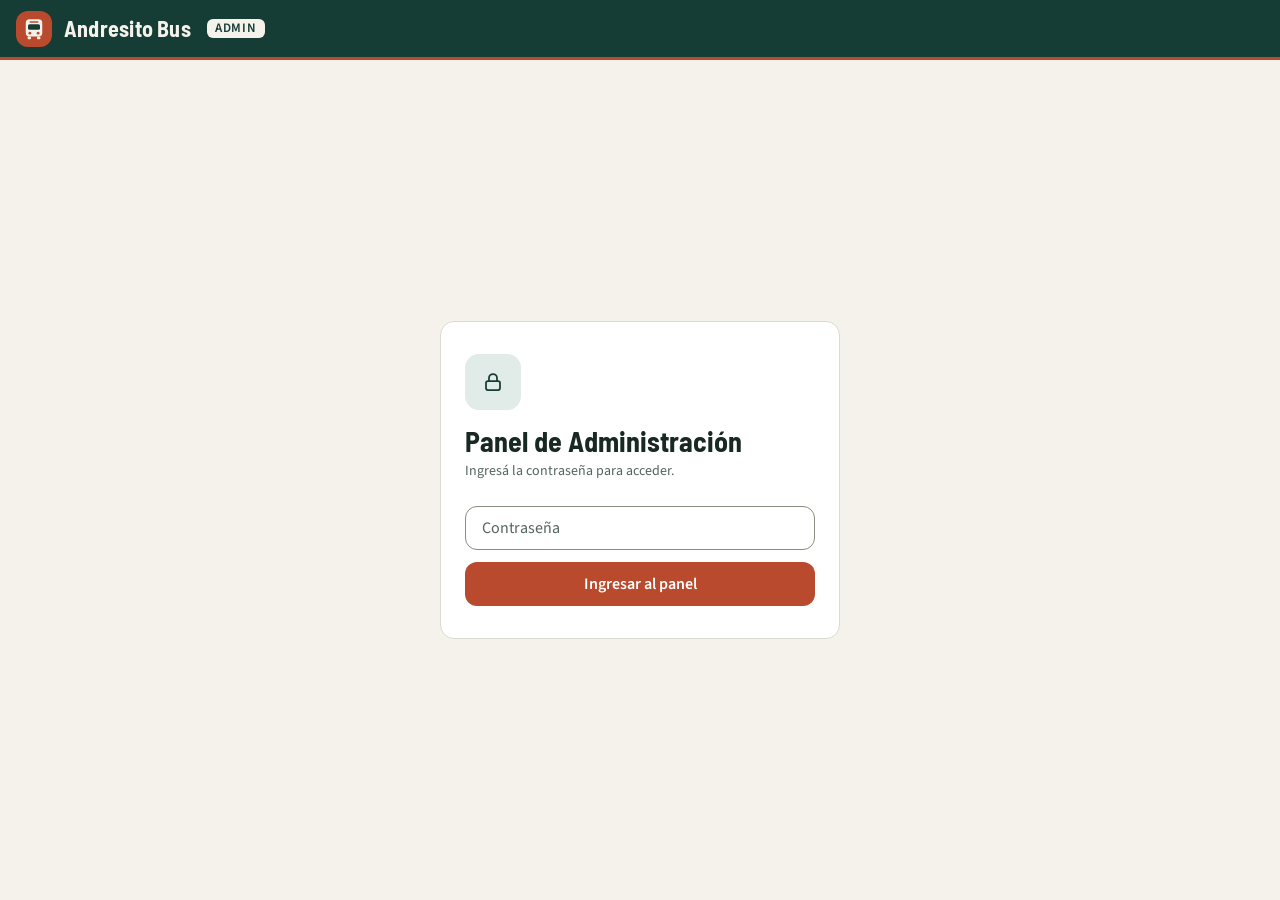
==== commit 569a5a82: "feat: rediseño Andresito Bus (verde/marfil/terracota) + correcciones de horarios - Nueva identidad: " ====
--- a/admin.html
+++ b/admin.html
@@ -3,313 +3,317 @@
 <head>
   <meta charset="UTF-8">
   <meta name="viewport" content="width=device-width, initial-scale=1.0">
+  <meta name="theme-color" content="#153C35">
+  <meta name="robots" content="noindex">
   <title>Admin — Andresito Bus</title>
-  <link rel="preconnect" href="https://fonts.googleapis.com">
-  <link href="https://fonts.googleapis.com/css2?family=Outfit:wght@400;500;600;700;800;900&family=Inter:wght@400;500;600;700&display=swap" rel="stylesheet">
+  <link rel="preload" href="fonts/BarlowSemiCondensed-700.woff2" as="font" type="font/woff2" crossorigin>
+  <link rel="preload" href="fonts/SourceSans3-var.woff2" as="font" type="font/woff2" crossorigin>
+  <link rel="stylesheet" href="tokens.css">
   <style>
-    :root {
-      --accent:      #FF4C1A;
-      --accent-lt:   #FFF5F2;
-      --accent-mid:  rgba(255,76,26,.15);
-      --bg:          #F6F4F0;
-      --card:        #FFFFFF;
-      --border:      #EBEBEB;
-      --text:        #1C1C1C;
-      --text-2:      #6B6B6B;
-      --text-3:      #AAAAAA;
-      --header:      #111111;
-      --radius:      16px;
-      --r-sm:        10px;
-      --shadow:      0 1px 8px rgba(0,0,0,.06);
-      --warning:     #F59E0B;
-      --success:     #10B981;
-      --info:        #3B82F6;
-      --danger:      #EF4444;
-    }
-    *{box-sizing:border-box;margin:0;padding:0}
-    body{font-family:'Inter',sans-serif;background:var(--bg);min-height:100vh;color:var(--text)}
-
-    /* ── Header ── */
-    .site-header{background:var(--header);position:sticky;top:0;z-index:100;height:56px;display:flex;align-items:center;justify-content:space-between;padding:0 20px}
-    .header-brand{display:flex;align-items:center;gap:10px;font-family:'Outfit',sans-serif;font-weight:800;font-size:17px;color:white}
-    .logout-btn{background:rgba(255,255,255,.1);border:1px solid rgba(255,255,255,.2);color:rgba(255,255,255,.85);border-radius:8px;font-size:13px;font-weight:600;font-family:inherit;cursor:pointer;padding:6px 14px;transition:background .2s}
-    .logout-btn:hover{background:rgba(255,255,255,.2)}
-
-    /* ── Login ── */
-    #login-screen{display:flex;align-items:center;justify-content:center;min-height:calc(100vh - 56px);padding:24px 16px}
-    .login-card{background:var(--card);border:1px solid var(--border);border-radius:var(--radius);box-shadow:var(--shadow);padding:36px 28px;width:100%;max-width:380px;text-align:center}
-    .login-icon{width:64px;height:64px;background:var(--accent-lt);border-radius:20px;display:flex;align-items:center;justify-content:center;margin:0 auto 20px;font-size:28px}
-    .login-title{font-family:'Outfit',sans-serif;font-size:24px;font-weight:800;color:var(--text);margin-bottom:6px}
-    .login-sub{font-size:13px;color:var(--text-2);margin-bottom:28px}
-    .input-field{width:100%;padding:12px 14px;background:var(--bg);border:1.5px solid var(--border);border-radius:var(--r-sm);color:var(--text);font-size:14px;font-family:inherit;outline:none;transition:border-color .2s,box-shadow .2s;margin-bottom:12px}
-    .input-field:focus{border-color:var(--accent);box-shadow:0 0 0 3px rgba(255,76,26,.1)}
-    .input-field.err{border-color:var(--danger)}
-    .error-msg{color:var(--danger);font-size:12px;font-weight:600;margin-bottom:12px;display:none}
-    .btn-primary{background:var(--accent);color:white;border:none;border-radius:var(--r-sm);font-weight:700;font-family:inherit;font-size:14px;cursor:pointer;padding:13px 20px;width:100%;transition:opacity .2s,transform .1s}
-    .btn-primary:hover{opacity:.9}
-    .btn-primary:active{transform:scale(.98)}
-
-    /* ── Main ── */
+    :root { --admin-h: 60px; --chart-bar: #6E8C83; }
+    *{margin:0;padding:0}
+
+    /* ── Encabezado ── */
+    .site-header{background:var(--green-900);color:var(--ivory);position:sticky;top:0;z-index:100;min-height:var(--admin-h);display:flex;align-items:center;justify-content:space-between;gap:var(--s-3);padding:var(--s-2) var(--s-4);border-bottom:3px solid var(--terra)}
+    .header-brand{display:flex;align-items:center;gap:var(--s-3);min-width:0}
+    .brand-mark{width:36px;height:36px;flex:none;display:grid;place-items:center;background:var(--terra);border-radius:var(--r-md)}
+    .brand-name{font:700 1.375rem/1.1 var(--font-display);letter-spacing:.01em}
+    .brand-tag{font-size:var(--fs-label);font-weight:600;text-transform:uppercase;letter-spacing:.06em;color:var(--green-900);background:var(--ivory);border-radius:6px;padding:0 var(--s-2);margin-left:var(--s-1)}
+    .logout-btn{display:none;align-items:center;gap:var(--s-2);min-height:var(--touch);background:transparent;border:1.5px solid rgba(245,242,235,.6);color:var(--ivory);border-radius:var(--r-md);font:600 var(--fs-small) var(--font-text);cursor:pointer;padding:0 var(--s-3);transition:background-color var(--t-fast) var(--ease)}
+    .logout-btn:hover{background:rgba(245,242,235,.14)}
+    .site-header :focus-visible{outline-color:var(--ivory)}
+
+    /* ── Acceso ── */
+    #login-screen{display:flex;align-items:center;justify-content:center;min-height:calc(100vh - var(--admin-h));padding:var(--s-6) var(--s-4)}
+    .login-card{background:var(--surface);border:1px solid var(--line);border-radius:var(--r-lg);padding:var(--s-8) var(--s-6);width:100%;max-width:400px}
+    .login-icon{width:56px;height:56px;background:var(--green-100);color:var(--green-900);border-radius:var(--r-lg);display:grid;place-items:center;margin-bottom:var(--s-4)}
+    .login-title{font:700 1.75rem/1.1 var(--font-display);margin-bottom:var(--s-1)}
+    .login-sub{font-size:var(--fs-small);color:var(--ink-2);margin-bottom:var(--s-6)}
+    .login-card .input-field{margin-bottom:var(--s-3)}
+    .input-field.err{border-color:var(--err-fg);box-shadow:0 0 0 3px rgba(158,42,27,.2)}
+    .error-msg{display:none;align-items:center;gap:var(--s-2);color:var(--err-fg);font-size:var(--fs-small);font-weight:600;margin-bottom:var(--s-3)}
+    .btn-primary{background:var(--terra);color:#fff;border:1.5px solid transparent;border-radius:var(--r-md);font:600 var(--fs-body) var(--font-text);cursor:pointer;min-height:var(--touch);padding:0 var(--s-5);width:100%;transition:background-color var(--t-fast) var(--ease)}
+    .btn-primary:hover{background:var(--terra-700)}
+
     #main-screen{display:none}
 
-    /* ── Tabs ── */
-    .tab-bar{background:var(--card);border-bottom:1px solid var(--border);display:flex;overflow-x:auto;scrollbar-width:none;position:sticky;top:56px;z-index:90}
+    /* ── Pestañas ── */
+    .tab-bar{background:var(--surface);border-bottom:1px solid var(--line);display:flex;overflow-x:auto;scrollbar-width:none;position:sticky;top:var(--admin-h);z-index:90;padding-inline:var(--s-2)}
     .tab-bar::-webkit-scrollbar{display:none}
-    .tab-btn{flex-shrink:0;background:none;border:none;border-bottom:2.5px solid transparent;padding:14px 18px;font-size:13px;font-weight:600;font-family:inherit;color:var(--text-2);cursor:pointer;transition:color .2s,border-color .2s;display:flex;align-items:center;gap:6px;white-space:nowrap}
-    .tab-btn.active{color:var(--accent);border-bottom-color:var(--accent)}
-    .tab-btn:hover:not(.active){color:var(--text)}
-    .tab-badge{background:var(--accent);color:white;border-radius:999px;font-size:10px;font-weight:700;padding:1px 6px;min-width:18px;text-align:center}
-
-    /* ── Content ── */
-    .content-wrap{max-width:760px;margin:0 auto;padding:24px 16px 48px}
+    .tab-btn{flex:none;background:none;border:none;border-bottom:3px solid transparent;min-height:52px;padding:0 var(--s-4);font:600 var(--fs-small) var(--font-text);color:var(--ink-2);cursor:pointer;transition:color var(--t-fast) var(--ease),border-color var(--t-fast) var(--ease);display:flex;align-items:center;gap:var(--s-2);white-space:nowrap}
+    .tab-btn.active{color:var(--green-900);border-bottom-color:var(--terra)}
+    .tab-btn:hover:not(.active){color:var(--ink)}
+    .tab-badge{background:var(--terra);color:#fff;border-radius:var(--r-pill);font-size:var(--fs-label);font-weight:600;padding:0 var(--s-2);min-width:22px;text-align:center;line-height:1.5}
+
+    .content-wrap{max-width:920px;margin:0 auto;padding:var(--s-6) var(--s-4) var(--s-12)}
     .tab-panel{display:none}
     .tab-panel.active{display:block}
 
-    /* ── Cards ── */
-    .card{background:var(--card);border:1px solid var(--border);border-radius:var(--radius);box-shadow:var(--shadow)}
-    .card-p{padding:20px}
-
-    /* ── Stats grid ── */
-    .stats-grid{display:grid;grid-template-columns:repeat(auto-fit,minmax(140px,1fr));gap:12px;margin-bottom:20px}
-    .stat-card{background:var(--card);border:1px solid var(--border);border-radius:var(--radius);padding:16px}
-    .stat-icon{font-size:22px;margin-bottom:8px}
-    .stat-value{font-family:'Outfit',sans-serif;font-size:28px;font-weight:900;color:var(--text);line-height:1}
-    .stat-label{font-size:12px;color:var(--text-2);margin-top:4px}
-
-    /* ── Section headers ── */
-    .section-title{font-family:'Outfit',sans-serif;font-size:18px;font-weight:800;color:var(--text);margin-bottom:14px}
-    .action-bar{display:flex;align-items:center;justify-content:space-between;margin-bottom:20px;flex-wrap:wrap;gap:10px}
-
-    /* ── Buttons ── */
-    .btn-accent{background:var(--accent);color:white;border:none;border-radius:var(--r-sm);font-weight:700;font-family:inherit;font-size:13px;cursor:pointer;padding:10px 18px;transition:opacity .2s;display:inline-flex;align-items:center;gap:6px}
-    .btn-accent:hover{opacity:.9}
-    .btn-sm{background:var(--bg);border:1.5px solid var(--border);border-radius:8px;color:var(--text-2);font-family:inherit;font-size:12px;font-weight:600;cursor:pointer;padding:7px 14px;transition:border-color .2s,color .2s;white-space:nowrap}
-    .btn-sm:hover{border-color:var(--accent);color:var(--accent)}
-    .btn-sm.ok{color:var(--success);border-color:#A7F3D0;background:#ECFDF5}
-    .btn-sm.ok:hover{border-color:var(--success)}
-    .btn-sm.del{color:var(--danger);border-color:#FECDD3;background:#FFF1F2}
-    .btn-sm.del:hover{border-color:var(--danger)}
-
-    /* ── Toggle switch ── */
-    .toggle{position:relative;width:40px;height:22px;flex-shrink:0;display:inline-block}
-    .toggle input{opacity:0;width:0;height:0;position:absolute}
-    .toggle-track{position:absolute;inset:0;background:#D1D5DB;border-radius:999px;cursor:pointer;transition:background .2s}
-    .toggle input:checked + .toggle-track{background:var(--success)}
-    .toggle-thumb{position:absolute;top:3px;left:3px;width:16px;height:16px;background:white;border-radius:50%;transition:transform .2s;pointer-events:none;box-shadow:0 1px 3px rgba(0,0,0,.2)}
-    .toggle input:checked ~ .toggle-thumb{transform:translateX(18px)}
-
-    /* ── Service rows ── */
-    .service-row{display:flex;align-items:center;gap:12px;padding:13px 16px;border-bottom:1px solid var(--border);transition:background .15s}
+    .card{background:var(--surface);border:1px solid var(--line);border-radius:var(--r-lg)}
+    .card-p{padding:var(--s-5)}
+
+    /* ── Métricas ── */
+    .stats-grid{display:grid;grid-template-columns:repeat(auto-fit,minmax(170px,1fr));gap:var(--s-3);margin-bottom:var(--s-6)}
+    .stat-card{background:var(--surface);border:1px solid var(--line);border-radius:var(--r-lg);padding:var(--s-4);display:flex;flex-direction:column;gap:var(--s-1)}
+    .stat-icon{width:36px;height:36px;border-radius:var(--r-md);background:var(--green-100);color:var(--green-900);display:grid;place-items:center;margin-bottom:var(--s-2)}
+    .stat-value{font:700 2.25rem/1 var(--font-display);font-variant-numeric:tabular-nums;color:var(--ink)}
+    .stat-label{font-size:var(--fs-small);color:var(--ink-2)}
+
+    .section-title{font:700 1.5rem/1.15 var(--font-display);color:var(--ink);margin-bottom:var(--s-3)}
+    .lead{font-size:var(--fs-small);color:var(--ink-2)}
+    .action-bar{display:flex;align-items:center;justify-content:space-between;margin-bottom:var(--s-5);flex-wrap:wrap;gap:var(--s-3)}
+    code{background:var(--green-100);color:var(--green-900);padding:1px 6px;border-radius:4px;font-size:.9em}
+
+    /* ── Botones ── */
+    .btn-accent{background:var(--terra);color:#fff;border:1.5px solid transparent;border-radius:var(--r-md);font:600 var(--fs-small) var(--font-text);cursor:pointer;min-height:var(--touch);padding:0 var(--s-4);transition:background-color var(--t-fast) var(--ease);display:inline-flex;align-items:center;gap:var(--s-2)}
+    .btn-accent:hover{background:var(--terra-700)}
+    .btn-sm{background:var(--surface);border:1.5px solid var(--line-strong);border-radius:var(--r-md);color:var(--ink);font:600 var(--fs-small) var(--font-text);cursor:pointer;min-height:var(--touch);padding:0 var(--s-4);transition:border-color var(--t-fast) var(--ease),background-color var(--t-fast) var(--ease);white-space:nowrap;display:inline-flex;align-items:center;gap:var(--s-2)}
+    .btn-sm:hover{border-color:var(--green-900);background:var(--green-100)}
+    .btn-sm.ok{color:var(--ok-fg);border-color:var(--ok-line);background:var(--ok-bg)}
+    .btn-sm.ok:hover{border-color:var(--ok-fg)}
+    .btn-sm.del{color:var(--err-fg);border-color:var(--err-line);background:var(--err-bg)}
+    .btn-sm.del:hover{border-color:var(--err-fg)}
+
+    /* ── Interruptor ── */
+    .toggle{position:relative;width:52px;height:var(--touch);flex:none;display:inline-block;cursor:pointer}
+    .toggle input{opacity:0;width:100%;height:100%;position:absolute;inset:0;margin:0;cursor:pointer;z-index:2}
+    .toggle-track{position:absolute;left:0;top:50%;width:52px;height:30px;margin-top:-15px;background:#79857F;border-radius:var(--r-pill);transition:background-color var(--t-base) var(--ease)}
+    .toggle input:checked + .toggle-track{background:var(--green-900)}
+    .toggle input:focus-visible + .toggle-track{outline:3px solid var(--terra);outline-offset:2px}
+    .toggle-thumb{position:absolute;top:50%;left:4px;width:22px;height:22px;margin-top:-11px;background:#fff;border-radius:50%;transition:transform var(--t-base) var(--ease);pointer-events:none}
+    .toggle input:checked ~ .toggle-thumb{transform:translateX(22px)}
+
+    /* ── Filas de servicio ── */
+    .service-row{display:flex;align-items:center;flex-wrap:wrap;gap:var(--s-2) var(--s-3);padding:var(--s-3) var(--s-4);border-bottom:1px solid var(--line)}
     .service-row:last-child{border-bottom:none}
-    .service-row:hover{background:#FAFAF9}
-    .service-row.disabled{opacity:.45}
-    .srv-ico{font-size:18px;flex-shrink:0;width:28px;text-align:center}
-    .srv-info{flex:1;min-width:0}
-    .srv-name{font-size:13px;font-weight:700;color:var(--text);line-height:1.3}
-    .srv-detail{font-size:11px;color:var(--text-2);margin-top:2px}
-    .time-input{width:70px;padding:6px 10px;background:var(--bg);border:1.5px solid var(--border);border-radius:8px;font-family:'Outfit',sans-serif;font-size:14px;font-weight:700;color:var(--text);text-align:center;outline:none;transition:border-color .2s,box-shadow .2s}
-    .time-input:focus{border-color:var(--accent);box-shadow:0 0 0 3px rgba(255,76,26,.1)}
-
-    /* ── Notice form ── */
-    .form-card{background:var(--card);border:1px solid var(--border);border-radius:var(--radius);padding:20px;margin-bottom:16px}
-    .form-row{margin-bottom:14px}
-    .form-label{font-size:11px;font-weight:700;color:var(--text-2);text-transform:uppercase;letter-spacing:.05em;margin-bottom:6px;display:block}
-    .form-input{width:100%;padding:11px 14px;background:var(--bg);border:1.5px solid var(--border);border-radius:var(--r-sm);color:var(--text);font-size:14px;font-family:inherit;outline:none;transition:border-color .2s,box-shadow .2s}
-    .form-input:focus{border-color:var(--accent);box-shadow:0 0 0 3px rgba(255,76,26,.1)}
-    textarea.form-input{resize:vertical;min-height:76px}
-    .date-pair{display:flex;gap:10px}
-    .date-pair .form-input{flex:1}
-
-    /* ── Type pills ── */
-    .type-selector{display:flex;gap:8px;flex-wrap:wrap}
-    .type-pill{padding:7px 14px;border-radius:999px;font-size:12px;font-weight:700;border:1.5px solid var(--border);background:var(--bg);cursor:pointer;color:var(--text-2);transition:all .2s;font-family:inherit}
-    .type-pill.sel{color:white;border-color:transparent}
-    .type-pill[data-t="paro"].sel   {background:var(--danger)}
-    .type-pill[data-t="warning"].sel{background:var(--warning)}
-    .type-pill[data-t="info"].sel   {background:var(--info)}
-    .type-pill[data-t="success"].sel{background:var(--success)}
-
-    /* ── Notice cards ── */
-    .notice-card{background:var(--card);border:1px solid var(--border);border-radius:12px;padding:14px 16px;display:flex;align-items:flex-start;gap:12px;margin-bottom:10px}
-    .n-dot{width:10px;height:10px;border-radius:50%;flex-shrink:0;margin-top:4px}
-    .n-body{flex:1}
-    .n-title{font-size:14px;font-weight:700;color:var(--text)}
-    .n-msg{font-size:12px;color:var(--text-2);margin-top:3px;line-height:1.4}
-    .n-meta{font-size:11px;color:var(--text-3);margin-top:5px}
-    .n-actions{display:flex;flex-direction:column;gap:6px;align-items:flex-end;flex-shrink:0}
-
-    /* ── Comment cards ── */
-    .comment-card{background:var(--card);border:1px solid var(--border);border-radius:12px;padding:16px;margin-bottom:10px}
-    .comment-card.unread{border-color:rgba(255,76,26,.25);background:#FFFAF9}
-    .cc-top{display:flex;align-items:flex-start;justify-content:space-between;margin-bottom:8px;gap:8px}
-    .cc-name{font-size:14px;font-weight:700;color:var(--text)}
-    .cc-date{font-size:11px;color:var(--text-3);flex-shrink:0}
-    .cc-tag{display:inline-block;background:var(--accent-lt);color:var(--accent);border:1px solid rgba(255,76,26,.25);border-radius:999px;font-size:11px;font-weight:700;padding:2px 10px;margin-bottom:8px}
-    .cc-text{font-size:13px;color:var(--text-2);line-height:1.55}
-    .cc-foot{display:flex;gap:8px;margin-top:10px;align-items:center}
-    .badge-new{background:var(--accent);color:white;border-radius:999px;font-size:10px;font-weight:700;padding:2px 7px}
-
-    /* ── Chart ── */
-    .chart-wrap{overflow-x:auto;padding-bottom:4px}
-    .chart-bars{display:flex;align-items:flex-end;gap:6px;height:150px;min-width:100%;padding:0 4px}
-    .chart-col{display:flex;flex-direction:column;align-items:center;gap:3px;flex:1;min-width:30px;cursor:default}
-    .chart-bar{width:100%;border-radius:6px 6px 0 0;min-height:4px;transition:opacity .15s}
-    .chart-col:hover .chart-bar{opacity:.75}
-    .chart-lbl{font-size:9px;color:var(--text-3);text-align:center;white-space:nowrap}
-    .chart-val{font-size:10px;font-weight:700;color:var(--text-2);min-height:14px}
-
-    /* ── Motivo bars ── */
-    .motivo-row{margin-bottom:12px}
-    .motivo-head{display:flex;justify-content:space-between;margin-bottom:4px}
-    .motivo-name{font-size:13px;font-weight:600;color:var(--text)}
-    .motivo-count{font-size:13px;font-weight:700;color:var(--accent)}
-    .motivo-track{background:var(--border);border-radius:999px;height:8px;overflow:hidden}
-    .motivo-fill{height:100%;border-radius:999px;background:var(--accent);transition:width .5s ease}
-
-    /* ── Export modal ── */
-    .modal-overlay{display:none;position:fixed;inset:0;z-index:200;background:rgba(0,0,0,.5);padding:24px;overflow:auto;align-items:flex-start;justify-content:center}
+    .service-row:hover{background:#FBFAF6}
+    .service-row.disabled{background:#F3F0E8}
+    .service-row.disabled .srv-name::after{content:"Deshabilitado";margin-left:var(--s-2);font-size:var(--fs-label);font-weight:600;color:var(--err-fg);background:var(--err-bg);border:1px solid var(--err-line);border-radius:6px;padding:0 var(--s-2);white-space:nowrap}
+    .srv-info{flex:1 1 220px;min-width:0;display:flex;align-items:flex-start;gap:var(--s-3)}
+    .srv-info .dot{margin-top:7px}
+    .srv-name{font-size:var(--fs-body);font-weight:600;color:var(--ink);line-height:1.3;overflow-wrap:anywhere}
+    .srv-name .emp{color:var(--emp, var(--ink))}
+    .srv-detail{font-size:var(--fs-small);color:var(--ink-2);margin-top:2px}
+    .srv-ctl{display:flex;align-items:center;gap:var(--s-3);margin-left:auto}
+    .srv-lbl{font-size:var(--fs-label);color:var(--ink-2);font-weight:600;text-transform:uppercase;letter-spacing:.06em}
+    .time-input{width:84px;min-height:var(--touch);padding:0 var(--s-2);background:var(--surface);border:1.5px solid var(--line-strong);border-radius:var(--r-md);font:700 1.25rem var(--font-display);font-variant-numeric:tabular-nums;color:var(--ink);text-align:center;transition:border-color var(--t-fast) var(--ease),box-shadow var(--t-fast) var(--ease)}
+    .time-input:focus{outline:none;border-color:var(--green-900);box-shadow:0 0 0 3px rgba(21,60,53,.25)}
+
+    /* ── Formulario de avisos ── */
+    .form-card{background:var(--surface);border:1px solid var(--line);border-radius:var(--r-lg);padding:var(--s-5);margin-bottom:var(--s-6)}
+    .form-row{margin-bottom:var(--s-4)}
+    .form-label{font-size:var(--fs-small);font-weight:600;color:var(--ink);margin-bottom:var(--s-2);display:block}
+    .form-input{display:block;width:100%;min-height:var(--touch);padding:10px var(--s-4);background:var(--surface);border:1.5px solid var(--line-strong);border-radius:var(--r-md);color:var(--ink);font:400 1rem/1.4 var(--font-text);transition:border-color var(--t-fast) var(--ease),box-shadow var(--t-fast) var(--ease)}
+    .form-input:hover{border-color:var(--ink-2)}
+    .form-input:focus{outline:none;border-color:var(--green-900);box-shadow:0 0 0 3px rgba(21,60,53,.25)}
+    .form-input::placeholder{color:var(--ink-2);opacity:1}
+    textarea.form-input{resize:vertical;min-height:96px}
+    .date-pair{display:flex;gap:var(--s-3)}
+    .date-pair > div{flex:1;min-width:0}
+    .date-pair .hint{font-size:var(--fs-label);color:var(--ink-2);margin-bottom:var(--s-1);display:block}
+    .form-actions{display:flex;justify-content:flex-end;gap:var(--s-3);flex-wrap:wrap}
+
+    .type-selector{display:flex;gap:var(--s-2);flex-wrap:wrap}
+    .type-pill{display:inline-flex;align-items:center;gap:var(--s-2);min-height:var(--touch);padding:0 var(--s-4);border-radius:var(--r-pill);font:600 var(--fs-small) var(--font-text);border:1.5px solid var(--line-strong);background:var(--surface);cursor:pointer;color:var(--ink);transition:background-color var(--t-fast) var(--ease)}
+    .type-pill:hover{background:var(--green-100)}
+    .type-pill.sel{border-color:transparent}
+    .type-pill.sel::after{content:"✓";font-weight:700}
+    .type-pill[data-t="paro"].sel   {background:#9E2A1B;color:#fff}
+    .type-pill[data-t="warning"].sel{background:#F1C15D;color:var(--ink)}
+    .type-pill[data-t="info"].sel   {background:#1B5584;color:#fff}
+    .type-pill[data-t="success"].sel{background:#1D6A3A;color:#fff}
+
+    /* ── Avisos publicados ── */
+    .notice-card{background:var(--surface);border:1px solid var(--line);border-radius:var(--r-lg);padding:var(--s-4);display:flex;align-items:flex-start;gap:var(--s-3);margin-bottom:var(--s-3);flex-wrap:wrap}
+    .n-ico{width:36px;height:36px;border-radius:var(--r-md);display:grid;place-items:center;flex:none}
+    .n-ico.paro{background:var(--err-bg);color:var(--err-fg)}
+    .n-ico.warning{background:var(--warn-bg);color:var(--warn-fg)}
+    .n-ico.info{background:var(--info-bg);color:var(--info-fg)}
+    .n-ico.success{background:var(--ok-bg);color:var(--ok-fg)}
+    .n-body{flex:1 1 200px;min-width:0}
+    .n-kind{font-size:var(--fs-label);font-weight:600;text-transform:uppercase;letter-spacing:.06em;color:var(--ink-2)}
+    .n-title{font-size:var(--fs-body);font-weight:600;color:var(--ink);overflow-wrap:anywhere}
+    .n-msg{font-size:var(--fs-small);color:var(--ink-2);margin-top:var(--s-1);line-height:1.45;overflow-wrap:anywhere}
+    .n-meta{font-size:var(--fs-small);color:var(--ink-2);margin-top:var(--s-2)}
+    .n-on{color:var(--ok-fg);font-weight:600}
+    .n-actions{display:flex;flex-direction:row;gap:var(--s-2);align-items:center;flex-shrink:0;margin-left:auto}
+
+    /* ── Comentarios ── */
+    .comment-card{background:var(--surface);border:1px solid var(--line);border-radius:var(--r-lg);padding:var(--s-4);margin-bottom:var(--s-3)}
+    .comment-card.unread{border-left:5px solid var(--terra)}
+    .cc-top{display:flex;align-items:flex-start;justify-content:space-between;margin-bottom:var(--s-2);gap:var(--s-2);flex-wrap:wrap}
+    .cc-name{font-size:var(--fs-body);font-weight:600;color:var(--ink);overflow-wrap:anywhere}
+    .cc-date{font-size:var(--fs-small);color:var(--ink-2);flex-shrink:0}
+    .cc-tag{display:inline-block;background:var(--green-100);color:var(--green-900);border-radius:6px;font-size:var(--fs-label);font-weight:600;padding:1px var(--s-2);margin-bottom:var(--s-2)}
+    .cc-text{font-size:var(--fs-body);color:var(--ink);line-height:1.5;overflow-wrap:anywhere;white-space:pre-wrap}
+    .cc-foot{display:flex;gap:var(--s-2);margin-top:var(--s-3);align-items:center;flex-wrap:wrap}
+    .cc-seen{display:inline-flex;align-items:center;gap:var(--s-1);font-size:var(--fs-small);color:var(--ink-2)}
+    .badge-new{background:var(--terra);color:#fff;border-radius:6px;font-size:var(--fs-label);font-weight:600;padding:0 var(--s-2);margin-left:var(--s-2)}
+
+    /* ── Gráficos ── */
+    .chart-wrap{overflow-x:auto;padding-bottom:var(--s-1)}
+    .chart-bars{display:flex;align-items:flex-end;gap:var(--s-2);height:190px;min-width:728px;padding:0 var(--s-1);border-bottom:1px solid var(--line-strong)}
+    .chart-col{display:flex;flex-direction:column;align-items:center;justify-content:flex-end;gap:var(--s-1);flex:1;min-width:44px;height:100%}
+    .chart-bar{width:100%;border-radius:6px 6px 0 0;min-height:4px}
+    .chart-lbl{font-size:var(--fs-label);color:var(--ink-2);text-align:center;white-space:nowrap;position:relative;top:22px;margin-top:-22px}
+    .chart-val{font-size:var(--fs-label);font-weight:600;color:var(--ink);min-height:18px;font-variant-numeric:tabular-nums}
+    .chart-axis{display:flex;gap:var(--s-2);padding:var(--s-1) var(--s-1) 0;min-width:728px}
+    .chart-axis span{flex:1;min-width:44px;text-align:center;font-size:var(--fs-label);color:var(--ink-2);font-variant-numeric:tabular-nums}
+    .legend-row{display:flex;gap:var(--s-4);flex-wrap:wrap;margin-top:var(--s-3);font-size:var(--fs-small);color:var(--ink-2)}
+    .legend-row span{display:inline-flex;align-items:center;gap:var(--s-2)}
+    .sw{width:12px;height:12px;border-radius:3px;display:inline-block}
+
+    .motivo-row{margin-bottom:var(--s-4)}
+    .motivo-row:last-child{margin-bottom:0}
+    .motivo-head{display:flex;justify-content:space-between;gap:var(--s-3);margin-bottom:var(--s-1)}
+    .motivo-name{font-size:var(--fs-body);font-weight:600;color:var(--ink)}
+    .motivo-count{font:700 1.125rem var(--font-display);color:var(--terra-700);font-variant-numeric:tabular-nums}
+    .motivo-track{background:#E8E4DA;border-radius:var(--r-pill);height:10px;overflow:hidden}
+    .motivo-fill{height:100%;border-radius:var(--r-pill);background:var(--terra)}
+
+    /* ── Modal de exportación ── */
+    .modal-overlay{display:none;position:fixed;inset:0;z-index:200;background:rgba(24,40,34,.55);padding:var(--s-6) var(--s-4);overflow:auto;align-items:flex-start;justify-content:center}
     .modal-overlay.open{display:flex}
-    .modal-box{background:var(--card);border-radius:var(--radius);max-width:640px;width:100%;padding:24px;margin:auto}
-    .modal-head{display:flex;align-items:center;justify-content:space-between;margin-bottom:16px}
-    .modal-title{font-family:'Outfit',sans-serif;font-size:18px;font-weight:800}
-    .export-block{background:#111111;border-radius:var(--r-sm);padding:16px;font-family:'Courier New',monospace;font-size:12px;color:#A3E635;max-height:260px;overflow-y:auto;white-space:pre;line-height:1.5}
-
-    /* ── Toast ── */
-    .toast{position:fixed;bottom:24px;left:50%;transform:translateX(-50%);background:var(--header);color:white;border-radius:999px;padding:10px 22px;font-size:13px;font-weight:600;z-index:999;pointer-events:none;opacity:0;transition:opacity .3s;white-space:nowrap}
+    .modal-box{background:var(--surface);border-radius:var(--r-lg);max-width:680px;width:100%;padding:var(--s-6);margin:auto}
+    .modal-head{display:flex;align-items:center;justify-content:space-between;gap:var(--s-3);margin-bottom:var(--s-4)}
+    .modal-title{font:700 1.5rem/1.1 var(--font-display)}
+    .modal-text{font-size:var(--fs-small);color:var(--ink-2);margin-bottom:var(--s-4);line-height:1.5}
+    .export-block{background:#0F2622;border-radius:var(--r-md);padding:var(--s-4);font-family:Consolas,'Courier New',monospace;font-size:.8125rem;color:#DCEBE5;max-height:280px;overflow:auto;white-space:pre;line-height:1.55}
+    .modal-actions{display:flex;gap:var(--s-3);margin-top:var(--s-4);justify-content:flex-end;flex-wrap:wrap}
+
+    /* ── Notificaciones ── */
+    .toast{position:fixed;bottom:calc(var(--s-6) + env(safe-area-inset-bottom));left:50%;transform:translateX(-50%);max-width:calc(100vw - 32px);width:max-content;background:var(--green-900);color:var(--ivory);border-radius:var(--r-md);padding:var(--s-3) var(--s-4);font-size:var(--fs-body);font-weight:600;z-index:999;pointer-events:none;opacity:0;transition:opacity var(--t-base) var(--ease);display:flex;align-items:center;gap:var(--s-2)}
     .toast.show{opacity:1}
-
-    /* ── Empty state ── */
-    .empty{text-align:center;padding:48px 20px;color:var(--text-3)}
-    .empty .ico{font-size:40px;margin-bottom:12px}
-    .empty p{font-size:14px}
-
-    /* ── Responsive ── */
+    .toast[data-tipo="err"]{background:#9E2A1B}
+    .toast[data-tipo="warn"]{background:#F1C15D;color:var(--ink)}
+
+    /* ── Vacío ── */
+    .empty{text-align:center;padding:var(--s-10) var(--s-5);color:var(--ink-2)}
+    .empty .ico{width:40px;height:40px;stroke-width:1.5;margin-bottom:var(--s-3)}
+    .empty p{font-size:var(--fs-body)}
+
     @media(max-width:480px){
       .stats-grid{grid-template-columns:repeat(2,1fr)}
       .date-pair{flex-direction:column}
+      .logout-btn .lbl{display:none}
+      .logout-btn{padding:0;width:var(--touch);justify-content:center}
+      .brand-name{font-size:1.25rem}
+      .content-wrap{padding-inline:var(--s-3)}
     }
   </style>
 </head>
 <body>
 
-<!-- ══════════════════════════════════════
-     HEADER
-══════════════════════════════════════ -->
+<!-- ══ ENCABEZADO ══ -->
 <header class="site-header">
   <div class="header-brand">
-    <svg width="30" height="24" viewBox="0 0 36 28" fill="none">
-      <rect x="1" y="5" width="34" height="17" rx="3.5" fill="white"/>
-      <rect x="2.5" y="6.5" width="5" height="5" rx="1.5" fill="#111111" opacity=".45"/>
-      <rect x="9.5" y="6.5" width="5" height="5" rx="1.5" fill="#111111" opacity=".45"/>
-      <rect x="16.5" y="6.5" width="5" height="5" rx="1.5" fill="#111111" opacity=".45"/>
-      <rect x="23.5" y="6.5" width="5" height="5" rx="1.5" fill="#111111" opacity=".45"/>
-      <rect x="2.5" y="14" width="31" height="7" rx="1.5" fill="#F6F4F0"/>
-      <circle cx="7" cy="24" r="3" fill="white"/>
-      <circle cx="7" cy="24" r="1.5" fill="#111111" opacity=".4"/>
-      <circle cx="29" cy="24" r="3" fill="white"/>
-      <circle cx="29" cy="24" r="1.5" fill="#111111" opacity=".4"/>
-      <rect x="31" y="10" width="3.5" height="5" rx="1" fill="#FF4C1A"/>
-    </svg>
-    Admin — Andresito Bus
+    <span class="brand-mark" aria-hidden="true">
+      <svg viewBox="0 0 32 32" width="24" height="24">
+        <rect x="5" y="3" width="22" height="23" rx="5" fill="#F5F2EB"/>
+        <rect x="10" y="5.5" width="12" height="2" rx="1" fill="#B94A2D"/>
+        <rect x="8" y="9.5" width="16" height="7.5" rx="2" fill="#153C35"/>
+        <circle cx="10.5" cy="21.5" r="1.9" fill="#B94A2D"/><circle cx="21.5" cy="21.5" r="1.9" fill="#B94A2D"/>
+        <rect x="7.5" y="26" width="4.5" height="3.5" rx="1.2" fill="#F5F2EB"/><rect x="20" y="26" width="4.5" height="3.5" rx="1.2" fill="#F5F2EB"/>
+      </svg>
+    </span>
+    <span class="brand-name">Andresito Bus</span><span class="brand-tag">Admin</span>
   </div>
-  <button class="logout-btn" id="btn-logout" style="display:none" onclick="logout()">Cerrar sesión</button>
+  <button class="logout-btn" id="btn-logout" onclick="logout()" aria-label="Cerrar sesión">
+    <i class="ic" data-ic="salir"></i><span class="lbl">Cerrar sesión</span>
+  </button>
 </header>
 
-<!-- ══════════════════════════════════════
-     LOGIN
-══════════════════════════════════════ -->
+<!-- ══ ACCESO ══ -->
 <div id="login-screen">
   <div class="login-card">
-    <div class="login-icon">🔐</div>
+    <div class="login-icon"><i class="ic" data-ic="candado" data-cls="ico ico-lg"></i></div>
     <h1 class="login-title">Panel de Administración</h1>
     <p class="login-sub">Ingresá la contraseña para acceder.</p>
+    <label class="sr-only" for="pwd-input">Contraseña</label>
     <input type="password" id="pwd-input" class="input-field" placeholder="Contraseña"
-           onkeydown="if(event.key==='Enter')doLogin()">
-    <p class="error-msg" id="pwd-error">Contraseña incorrecta.</p>
+           onkeydown="if(event.key==='Enter')doLogin()" autocomplete="current-password">
+    <p class="error-msg" id="pwd-error" role="alert"><i class="ic" data-ic="alerta"></i>Contraseña incorrecta.</p>
     <button class="btn-primary" onclick="doLogin()">Ingresar al panel</button>
   </div>
 </div>
 
-<!-- ══════════════════════════════════════
-     MAIN PANEL
-══════════════════════════════════════ -->
+<!-- ══ PANEL ══ -->
 <div id="main-screen">
-  <nav class="tab-bar">
-    <button class="tab-btn active" onclick="switchTab('dashboard',this)">📊 Dashboard</button>
-    <button class="tab-btn" onclick="switchTab('horarios',this)">🕐 Horarios</button>
+  <nav class="tab-bar" aria-label="Secciones del panel">
+    <button class="tab-btn active" onclick="switchTab('dashboard',this)"><i class="ic" data-ic="panel"></i>Dashboard</button>
+    <button class="tab-btn" onclick="switchTab('horarios',this)"><i class="ic" data-ic="reloj"></i>Horarios</button>
     <button class="tab-btn" onclick="switchTab('avisos',this)">
-      📢 Avisos <span class="tab-badge" id="badge-avisos" style="display:none">0</span>
+      <i class="ic" data-ic="campana"></i>Avisos <span class="tab-badge" id="badge-avisos" style="display:none">0</span>
     </button>
-    <button class="tab-btn" onclick="switchTab('estadisticas',this)">📈 Estadísticas</button>
+    <button class="tab-btn" onclick="switchTab('estadisticas',this)"><i class="ic" data-ic="grafico"></i>Estadísticas</button>
     <button class="tab-btn" onclick="switchTab('comentarios',this)">
-      💬 Comentarios <span class="tab-badge" id="badge-comentarios" style="display:none">0</span>
+      <i class="ic" data-ic="chat"></i>Comentarios <span class="tab-badge" id="badge-comentarios" style="display:none">0</span>
     </button>
   </nav>
 
   <div class="content-wrap">
 
-    <!-- ── TAB: DASHBOARD ── -->
+    <!-- ── DASHBOARD ── -->
     <div class="tab-panel active" id="tab-dashboard">
       <div class="stats-grid">
         <div class="stat-card">
-          <div class="stat-icon">👁️</div>
+          <div class="stat-icon"><i class="ic" data-ic="ojo"></i></div>
           <div class="stat-value" id="stat-visitas">—</div>
           <div class="stat-label">Visitas hoy</div>
         </div>
         <div class="stat-card">
-          <div class="stat-icon">💬</div>
+          <div class="stat-icon"><i class="ic" data-ic="chat"></i></div>
           <div class="stat-value" id="stat-comentarios">—</div>
           <div class="stat-label">Comentarios</div>
         </div>
         <div class="stat-card">
-          <div class="stat-icon">📢</div>
+          <div class="stat-icon"><i class="ic" data-ic="campana"></i></div>
           <div class="stat-value" id="stat-avisos">—</div>
           <div class="stat-label">Avisos activos</div>
         </div>
         <div class="stat-card">
-          <div class="stat-icon">🚌</div>
+          <div class="stat-icon"><i class="ic" data-ic="bus"></i></div>
           <div class="stat-value" id="stat-servicios">—</div>
           <div class="stat-label">Servicios activos</div>
         </div>
       </div>
-      <div class="section-title">Comentarios recientes</div>
+      <h2 class="section-title">Comentarios recientes</h2>
       <div id="dash-comentarios"></div>
     </div>
 
-    <!-- ── TAB: HORARIOS ── -->
+    <!-- ── HORARIOS ── -->
     <div class="tab-panel" id="tab-horarios">
       <div class="action-bar">
         <div>
-          <div class="section-title" style="margin-bottom:4px">Gestión de Horarios</div>
-          <p style="font-size:13px;color:var(--text-2);max-width:440px">
+          <h2 class="section-title" style="margin-bottom:var(--s-1)">Gestión de Horarios</h2>
+          <p class="lead" style="max-width:480px">
             Activá/desactivá servicios y editá horarios de salida. Luego exportá
-            <code style="background:var(--bg);padding:1px 5px;border-radius:4px;font-size:12px">config.json</code>
+            <code>config.json</code>
             y commitéalo a GitHub para aplicar los cambios a todos.
           </p>
         </div>
         <button class="btn-accent" onclick="exportarConfig()">
-          <svg width="14" height="14" fill="none" viewBox="0 0 24 24" stroke="currentColor" stroke-width="2.5"><path stroke-linecap="round" stroke-linejoin="round" d="M4 16v1a3 3 0 003 3h10a3 3 0 003-3v-1m-4-4l-4 4m0 0l-4-4m4 4V4"/></svg>
-          Exportar config.json
+          <i class="ic" data-ic="descargar"></i>Exportar config.json
         </button>
       </div>
       <div class="card" id="servicios-list"></div>
     </div>
 
-    <!-- ── TAB: AVISOS ── -->
+    <!-- ── AVISOS ── -->
     <div class="tab-panel" id="tab-avisos">
-      <div class="section-title">Nuevo aviso</div>
+      <h2 class="section-title">Nuevo aviso</h2>
       <div class="form-card">
         <div class="form-row">
-          <label class="form-label">Tipo</label>
-          <div class="type-selector">
-            <button class="type-pill sel" data-t="paro"    onclick="selTipo(this)">🚫 Paro</button>
-            <button class="type-pill"     data-t="warning" onclick="selTipo(this)">⚠️ Advertencia</button>
-            <button class="type-pill"     data-t="info"    onclick="selTipo(this)">ℹ️ Información</button>
-            <button class="type-pill"     data-t="success" onclick="selTipo(this)">✅ Positivo</button>
+          <span class="form-label" id="lbl-tipo">Tipo</span>
+          <div class="type-selector" role="group" aria-labelledby="lbl-tipo">
+            <button class="type-pill sel" data-t="paro"    onclick="selTipo(this)" aria-pressed="true"><i class="ic" data-ic="paro"></i>Paro</button>
+            <button class="type-pill"     data-t="warning" onclick="selTipo(this)" aria-pressed="false"><i class="ic" data-ic="alerta"></i>Advertencia</button>
+            <button class="type-pill"     data-t="info"    onclick="selTipo(this)" aria-pressed="false"><i class="ic" data-ic="info"></i>Información</button>
+            <button class="type-pill"     data-t="success" onclick="selTipo(this)" aria-pressed="false"><i class="ic" data-ic="check"></i>Positivo</button>
           </div>
         </div>
         <div class="form-row">
-          <label class="form-label" for="av-titulo">Título *</label>
+          <label class="form-label" for="av-titulo">Título <span style="color:var(--terra)" aria-hidden="true">*</span></label>
           <input type="text" id="av-titulo" class="form-input" placeholder="Ej: Paro de colectivos — 10 de junio">
         </div>
         <div class="form-row">
@@ -317,76 +321,76 @@
           <textarea id="av-msg" class="form-input" placeholder="Detalle adicional para los usuarios..."></textarea>
         </div>
         <div class="form-row">
-          <label class="form-label">Vigencia (opcional)</label>
+          <span class="form-label">Vigencia (opcional)</span>
           <div class="date-pair">
-            <input type="date" id="av-desde" class="form-input">
-            <input type="date" id="av-hasta" class="form-input">
+            <div><label class="hint" for="av-desde">Desde</label><input type="date" id="av-desde" class="form-input"></div>
+            <div><label class="hint" for="av-hasta">Hasta</label><input type="date" id="av-hasta" class="form-input"></div>
           </div>
         </div>
-        <div style="display:flex;justify-content:flex-end;gap:10px">
+        <div class="form-actions">
           <button class="btn-sm" onclick="limpiarFormAviso()">Limpiar</button>
-          <button class="btn-accent" onclick="agregarAviso()">
-            <svg width="14" height="14" fill="none" viewBox="0 0 24 24" stroke="currentColor" stroke-width="2.5"><path stroke-linecap="round" stroke-linejoin="round" d="M12 4v16m8-8H4"/></svg>
-            Publicar aviso
-          </button>
+          <button class="btn-accent" onclick="agregarAviso()"><i class="ic" data-ic="mas"></i>Publicar aviso</button>
         </div>
       </div>
 
       <div class="action-bar">
-        <div class="section-title" style="margin-bottom:0">Avisos publicados</div>
+        <h2 class="section-title" style="margin-bottom:0">Avisos publicados</h2>
         <button class="btn-accent" onclick="exportarConfig()">
-          <svg width="14" height="14" fill="none" viewBox="0 0 24 24" stroke="currentColor" stroke-width="2.5"><path stroke-linecap="round" stroke-linejoin="round" d="M4 16v1a3 3 0 003 3h10a3 3 0 003-3v-1m-4-4l-4 4m0 0l-4-4m4 4V4"/></svg>
-          Exportar config.json
+          <i class="ic" data-ic="descargar"></i>Exportar config.json
         </button>
       </div>
       <div id="avisos-list"></div>
     </div>
 
-    <!-- ── TAB: ESTADÍSTICAS ── -->
+    <!-- ── ESTADÍSTICAS ── -->
     <div class="tab-panel" id="tab-estadisticas">
-      <div class="section-title">Tráfico — últimos 14 días</div>
-      <p style="font-size:13px;color:var(--text-2);margin-bottom:16px">Consultas únicas por día registradas vía CountAPI.</p>
-
-      <div class="card card-p" style="margin-bottom:16px">
+      <h2 class="section-title">Tráfico — últimos 14 días</h2>
+      <p class="lead" style="margin-bottom:var(--s-4)">Consultas únicas por día registradas vía CountAPI.</p>
+
+      <div class="card card-p" style="margin-bottom:var(--s-4)">
         <div class="chart-wrap">
           <div class="chart-bars" id="chart-bars">
             <div class="empty"><p>Cargando datos...</p></div>
           </div>
         </div>
+        <div class="legend-row" aria-hidden="true">
+          <span><i class="sw" style="background:var(--terra)"></i>Hoy</span>
+          <span><i class="sw" style="background:var(--chart-bar)"></i>Días anteriores</span>
+        </div>
       </div>
 
-      <div class="stats-grid" style="margin-bottom:24px">
+      <div class="stats-grid" style="margin-bottom:var(--s-6)">
         <div class="stat-card">
-          <div class="stat-icon">📅</div>
+          <div class="stat-icon"><i class="ic" data-ic="calendario"></i></div>
           <div class="stat-value" id="est-hoy">—</div>
           <div class="stat-label">Visitas hoy</div>
         </div>
         <div class="stat-card">
-          <div class="stat-icon">📆</div>
+          <div class="stat-icon"><i class="ic" data-ic="calendario"></i></div>
           <div class="stat-value" id="est-7d">—</div>
           <div class="stat-label">Últimos 7 días</div>
         </div>
         <div class="stat-card">
-          <div class="stat-icon">🏆</div>
+          <div class="stat-icon"><i class="ic" data-ic="trofeo"></i></div>
           <div class="stat-value" id="est-max">—</div>
           <div class="stat-label">Mejor día</div>
         </div>
         <div class="stat-card">
-          <div class="stat-icon">📊</div>
+          <div class="stat-icon"><i class="ic" data-ic="grafico"></i></div>
           <div class="stat-value" id="est-avg">—</div>
           <div class="stat-label">Promedio / día</div>
         </div>
       </div>
 
-      <div class="section-title">Comentarios por motivo</div>
+      <h2 class="section-title">Comentarios por motivo</h2>
       <div class="card card-p" id="motivos-chart"></div>
     </div>
 
-    <!-- ── TAB: COMENTARIOS ── -->
+    <!-- ── COMENTARIOS ── -->
     <div class="tab-panel" id="tab-comentarios">
       <div class="action-bar">
-        <div class="section-title" style="margin-bottom:0">Comentarios recibidos</div>
-        <div style="display:flex;gap:8px">
+        <h2 class="section-title" style="margin-bottom:0">Comentarios recibidos</h2>
+        <div style="display:flex;gap:var(--s-2);flex-wrap:wrap">
           <button class="btn-sm ok" onclick="marcarTodosVistos()">Marcar todos vistos</button>
           <button class="btn-sm del" onclick="limpiarTodos()">Limpiar todo</button>
         </div>
@@ -397,36 +401,57 @@
   </div><!-- /content-wrap -->
 </div><!-- /main-screen -->
 
-<!-- ══════════════════════════════════════
-     EXPORT MODAL
-══════════════════════════════════════ -->
+<!-- ══ MODAL EXPORTAR ══ -->
 <div class="modal-overlay" id="export-modal" onclick="if(event.target===this)cerrarExport()">
-  <div class="modal-box">
+  <div class="modal-box" role="dialog" aria-modal="true" aria-labelledby="export-title">
     <div class="modal-head">
-      <span class="modal-title">Exportar config.json</span>
+      <h2 class="modal-title" id="export-title">Exportar config.json</h2>
       <button class="btn-sm" onclick="cerrarExport()">Cerrar</button>
     </div>
-    <p style="font-size:13px;color:var(--text-2);margin-bottom:14px;line-height:1.5">
+    <p class="modal-text">
       Copiá este contenido, pegalo en el archivo
-      <code style="background:var(--bg);padding:1px 6px;border-radius:4px">config.json</code>
+      <code>config.json</code>
       del repositorio y commitéalo a GitHub. Los cambios serán visibles para todos en minutos.
     </p>
-    <div class="export-block" id="export-content"></div>
-    <div style="display:flex;gap:10px;margin-top:16px;justify-content:flex-end">
+    <div class="export-block" id="export-content" tabindex="0" role="region" aria-label="Contenido de config.json"></div>
+    <div class="modal-actions">
       <button class="btn-sm" onclick="cerrarExport()">Cerrar</button>
-      <button class="btn-accent" onclick="copiarConfig()">
-        <svg width="14" height="14" fill="none" viewBox="0 0 24 24" stroke="currentColor" stroke-width="2"><rect x="9" y="9" width="13" height="13" rx="2"/><path stroke-linecap="round" stroke-linejoin="round" d="M5 15H4a2 2 0 01-2-2V4a2 2 0 012-2h9a2 2 0 012 2v1"/></svg>
-        Copiar al portapapeles
-      </button>
+      <button class="btn-accent" onclick="copiarConfig()"><i class="ic" data-ic="copiar"></i>Copiar al portapapeles</button>
     </div>
   </div>
 </div>
 
-<!-- Toast -->
-<div class="toast" id="toast"></div>
+<!-- Notificación -->
+<div class="toast" id="toast" role="status" aria-live="polite"></div>
 
 <script src="data.js"></script>
 <script>
+/* ══════════════════════════════════════
+   ICONOS (solo presentación)
+══════════════════════════════════════ */
+const IC = {
+  panel:'<rect x="3.5" y="3.5" width="7" height="8" rx="1.5"/><rect x="13.5" y="3.5" width="7" height="5" rx="1.5"/><rect x="13.5" y="11.5" width="7" height="9" rx="1.5"/><rect x="3.5" y="14.5" width="7" height="6" rx="1.5"/>',
+  reloj:'<circle cx="12" cy="12" r="9"/><path d="M12 7v5l3 2"/>',
+  campana:'<path d="M6 16V11a6 6 0 0112 0v5l1.5 2h-15L6 16zM10 20.5a2 2 0 004 0"/>',
+  grafico:'<path d="M4 20V4M4 20h16M8 16v-4M12 16V8M16 16v-6"/>',
+  chat:'<path d="M20 4H4a1 1 0 00-1 1v11a1 1 0 001 1h4l4 4 4-4h4a1 1 0 001-1V5a1 1 0 00-1-1z"/>',
+  ojo:'<path d="M2 12s3.5-7 10-7 10 7 10 7-3.5 7-10 7S2 12 2 12z"/><circle cx="12" cy="12" r="3"/>',
+  bus:'<rect x="4" y="3" width="16" height="15" rx="3"/><path d="M4 11h16M7 18v2.5M17 18v2.5"/><circle cx="8" cy="14.5" r=".7"/><circle cx="16" cy="14.5" r=".7"/>',
+  calendario:'<rect x="3.5" y="5" width="17" height="15" rx="2.5"/><path d="M3.5 10h17M8 3v4M16 3v4"/>',
+  trofeo:'<path d="M8 4h8v6a4 4 0 01-8 0V4zM8 6H4v1a3 3 0 003 3M16 6h4v1a3 3 0 01-3 3M12 14v4M8 20h8"/>',
+  descargar:'<path d="M12 4v11m0 0l-4-4m4 4l4-4M5 19h14"/>',
+  copiar:'<rect x="9" y="9" width="11" height="11" rx="2"/><path d="M5 15H4.5A1.5 1.5 0 013 13.500V4.500A1.500 1.500 0 014.500 3h9A1.500 1.500 0 0115 4.500V5"/>',
+  mas:'<path d="M12 5v14M5 12h14"/>',
+  candado:'<rect x="5" y="11" width="14" height="9" rx="2"/><path d="M8 11V8a4 4 0 018 0v3"/>',
+  salir:'<path d="M14 4h4a2 2 0 012 2v12a2 2 0 01-2 2h-4M10 16l-4-4 4-4M6 12h10"/>',
+  alerta:'<path d="M12 9v4m0 3.500h.01M10.300 3.900L2.400 17.500a2 2 0 001.700 3h15.800a2 2 0 001.700-3L13.700 3.900a2 2 0 00-3.400 0z"/>',
+  info:'<circle cx="12" cy="12" r="9"/><path d="M12 11v5.500M12 7.500h.01"/>',
+  paro:'<circle cx="12" cy="12" r="9"/><path d="M5.600 5.600l12.800 12.800"/>',
+  check:'<circle cx="12" cy="12" r="9"/><path d="M8 12.500l2.700 2.700L16 9.500"/>'
+};
+function svgIco(n, cls) { return '<svg class="' + (cls || 'ico') + '" viewBox="0 0 24 24" aria-hidden="true">' + (IC[n] || '') + '</svg>'; }
+document.querySelectorAll('i.ic').forEach(el => { el.outerHTML = svgIco(el.dataset.ic, el.dataset.cls); });
+
 /* ══════════════════════════════════════
    CONSTANTS
 ══════════════════════════════════════ */
@@ -445,10 +470,10 @@
     document.getElementById('pwd-error').style.display = 'none';
     document.getElementById('login-screen').style.display = 'none';
     document.getElementById('main-screen').style.display = 'block';
-    document.getElementById('btn-logout').style.display = 'block';
+    document.getElementById('btn-logout').style.display = 'inline-flex';
     initPanel();
   } else {
-    document.getElementById('pwd-error').style.display = 'block';
+    document.getElementById('pwd-error').style.display = 'flex';
     const inp = document.getElementById('pwd-input');
     inp.classList.add('err');
     setTimeout(() => inp.classList.remove('err'), 1500);
@@ -555,7 +580,7 @@
   const recientes = [...comentarios].reverse().slice(0, 3);
   const ctn = document.getElementById('dash-comentarios');
   if (recientes.length === 0) {
-    ctn.innerHTML = '<div class="card card-p"><div class="empty"><div class="ico">💬</div><p>No hay comentarios aún</p></div></div>';
+    ctn.innerHTML = `<div class="card card-p"><div class="empty">${svgIco('chat')}<p>No hay comentarios aún</p></div></div>`;
     return;
   }
   ctn.innerHTML = recientes.map(c => commentCard(c, true)).join('');
@@ -577,23 +602,26 @@
     const tipoTag  = s.tipo === 'llegada' ? 'Llega' : s.tipo === 'area' ? 'Área' : 'Sale';
 
     return `
-      <div class="service-row${isDis ? ' disabled' : ''}" id="srow-${s.id}">
-        <span class="srv-ico">${emp.icono}</span>
+      <div class="service-row${isDis ? ' disabled' : ''}" id="srow-${s.id}" data-emp="${esc(s.empresa)}" style="--emp-raw:${esc(emp.color)}">
         <div class="srv-info">
-          <div class="srv-name">${esc(emp.nombre)} → ${esc(s.destino)}</div>
-          <div class="srv-detail">${diasStr} · ${tipoTag}${s.categoria !== 'Servicio regular' ? ' · ' + esc(s.categoria) : ''}</div>
-        </div>
-        <div style="flex-shrink:0;display:flex;align-items:center;gap:6px">
-          <span style="font-size:10px;color:var(--text-3);font-weight:700">SALE</span>
-          <input type="text" class="time-input" value="${esc(salida)}"
+          <span class="dot" aria-hidden="true"></span>
+          <div>
+            <div class="srv-name"><span class="emp">${esc(emp.nombre)}</span> → ${esc(s.destino)}</div>
+            <div class="srv-detail">${diasStr} · ${tipoTag}${s.categoria !== 'Servicio regular' ? ' · ' + esc(s.categoria) : ''}</div>
+          </div>
+        </div>
+        <div class="srv-ctl">
+          <label class="srv-lbl" for="t-${s.id}">Sale</label>
+          <input type="text" id="t-${s.id}" class="time-input" value="${esc(salida)}"
                  onchange="actualizarHorario(${s.id}, this.value)"
-                 placeholder="HH:MM">
-        </div>
-        <label class="toggle">
-          <input type="checkbox" ${isDis ? '' : 'checked'} onchange="toggleServicio(${s.id}, this.checked)">
-          <span class="toggle-track"></span>
-          <span class="toggle-thumb"></span>
-        </label>
+                 placeholder="HH:MM" inputmode="numeric">
+          <label class="toggle">
+            <input type="checkbox" ${isDis ? '' : 'checked'} onchange="toggleServicio(${s.id}, this.checked)"
+                   aria-label="Servicio habilitado: ${esc(emp.nombre)} a ${esc(s.destino)}">
+            <span class="toggle-track"></span>
+            <span class="toggle-thumb"></span>
+          </label>
+        </div>
       </div>`;
   }).join('');
 
@@ -607,19 +635,19 @@
   saveDisabled(dis);
   document.getElementById('srow-' + id)?.classList.toggle('disabled', !enabled);
   actualizarBadges();
-  showToast(enabled ? '✅ Servicio habilitado' : '🚫 Servicio deshabilitado');
+  showToast(enabled ? 'Servicio habilitado' : 'Servicio deshabilitado', enabled ? 'ok' : 'warn');
 }
 
 function actualizarHorario(id, val) {
   if (!/^\d{1,2}:\d{2}$/.test(val.trim())) {
-    showToast('⚠️ Formato inválido. Usá HH:MM');
+    showToast('Formato inválido. Usá HH:MM', 'err');
     return;
   }
   const ov = getOverrides();
   if (!ov[String(id)]) ov[String(id)] = {};
   ov[String(id)].salida = val.trim();
   saveOverrides(ov);
-  showToast('✅ Horario guardado');
+  showToast('Horario guardado', 'ok');
 }
 
 /* ══════════════════════════════════════
@@ -628,14 +656,15 @@
 let tipoSel = 'paro';
 
 function selTipo(btn) {
-  document.querySelectorAll('.type-pill').forEach(p => p.classList.remove('sel'));
+  document.querySelectorAll('.type-pill').forEach(p => { p.classList.remove('sel'); p.setAttribute('aria-pressed', 'false'); });
   btn.classList.add('sel');
+  btn.setAttribute('aria-pressed', 'true');
   tipoSel = btn.dataset.t;
 }
 
 function agregarAviso() {
   const titulo = document.getElementById('av-titulo').value.trim();
-  if (!titulo) { showToast('⚠️ El título es obligatorio'); return; }
+  if (!titulo) { showToast('El título es obligatorio', 'err'); return; }
   const aviso = {
     id:         Date.now(),
     tipo:       tipoSel,
@@ -652,7 +681,7 @@
   limpiarFormAviso();
   renderAvisos();
   actualizarBadges();
-  showToast('✅ Aviso creado. Exportá config.json para aplicarlo.');
+  showToast('Aviso creado. Exportá config.json para aplicarlo.', 'ok');
 }
 
 function limpiarFormAviso() {
@@ -665,32 +694,34 @@
   actualizarBadges();
 
   if (avisos.length === 0) {
-    ctn.innerHTML = '<div class="card card-p"><div class="empty"><div class="ico">📢</div><p>No hay avisos publicados</p></div></div>';
+    ctn.innerHTML = `<div class="card card-p"><div class="empty">${svgIco('campana')}<p>No hay avisos publicados</p></div></div>`;
     return;
   }
 
-  const clr = { paro:'#EF4444', warning:'#F59E0B', info:'#3B82F6', success:'#10B981' };
+  const tipoIco = { paro:'paro', warning:'alerta', info:'info', success:'check' };
+  const tipoTxt = { paro:'Paro', warning:'Advertencia', info:'Información', success:'Positivo' };
 
   ctn.innerHTML = [...avisos].reverse().map(a => `
     <div class="notice-card">
-      <div class="n-dot" style="background:${clr[a.tipo] || '#3B82F6'}"></div>
+      <div class="n-ico ${tipoIco[a.tipo] ? a.tipo : 'info'}">${svgIco(tipoIco[a.tipo] || 'info')}</div>
       <div class="n-body">
+        <div class="n-kind">${tipoTxt[a.tipo] || 'Información'}</div>
         <div class="n-title">${esc(a.titulo)}</div>
         ${a.mensaje ? `<div class="n-msg">${esc(a.mensaje)}</div>` : ''}
         <div class="n-meta">
           ${a.fechaInicio ? 'Desde ' + a.fechaInicio : ''}
           ${a.fechaFin    ? ' hasta ' + a.fechaFin   : ''}
           ${!a.fechaInicio && !a.fechaFin ? 'Sin fecha de vencimiento' : ''}
-          · ${a.activo ? '<span style="color:var(--success);font-weight:700">Activo</span>' : '<span style="color:var(--text-3)">Inactivo</span>'}
+          · ${a.activo ? '<span class="n-on">Activo</span>' : '<span>Inactivo</span>'}
         </div>
       </div>
       <div class="n-actions">
-        <label class="toggle" style="transform:scale(.9)">
-          <input type="checkbox" ${a.activo ? 'checked' : ''} onchange="toggleAviso(${a.id}, this.checked)">
+        <label class="toggle">
+          <input type="checkbox" ${a.activo ? 'checked' : ''} onchange="toggleAviso(${a.id}, this.checked)" aria-label="Aviso activo: ${esc(a.titulo)}">
           <span class="toggle-track"></span>
           <span class="toggle-thumb"></span>
         </label>
-        <button class="btn-sm del" style="padding:4px 10px;font-size:11px" onclick="eliminarAviso(${a.id})">Eliminar</button>
+        <button class="btn-sm del" onclick="eliminarAviso(${a.id})">Eliminar</button>
       </div>
     </div>`).join('');
 }
@@ -722,7 +753,7 @@
   }
 
   document.getElementById('chart-bars').innerHTML =
-    '<div style="padding:20px;color:var(--text-3);font-size:13px;width:100%;text-align:center">Cargando datos de tráfico...</div>';
+    '<div class="empty" style="width:100%;padding:var(--s-5)"><p>Cargando datos de tráfico...</p></div>';
 
   const resultados = await Promise.all(fechas.map(async fecha => {
     try {
@@ -749,18 +780,22 @@
   document.getElementById('stat-visitas').textContent = hoyCount;
 
   const cols = resultados.map(r => {
-    const d   = new Date(r.fecha + 'T12:00:00');
-    const lbl = d.toLocaleDateString('es-AR', { day:'2-digit', month:'2-digit' });
-    const h   = Math.max(4, Math.round((r.count / maxVal) * 130));
-    const bg  = r.fecha === hoyStr ? 'var(--accent)' : '#D1D5DB';
+    const h   = Math.max(4, Math.round((r.count / maxVal) * 140));
+    const bg  = r.fecha === hoyStr ? 'var(--terra)' : 'var(--chart-bar)';
     return `
       <div class="chart-col" title="${r.fecha}: ${r.count} visitas">
         <div class="chart-val">${r.count > 0 ? r.count : ''}</div>
         <div class="chart-bar" style="height:${h}px;background:${bg}"></div>
-        <div class="chart-lbl">${lbl}</div>
       </div>`;
   }).join('');
+  const axis = resultados.map(r => {
+    const d   = new Date(r.fecha + 'T12:00:00');
+    return `<span>${d.toLocaleDateString('es-AR', { day:'2-digit', month:'2-digit' })}</span>`;
+  }).join('');
   document.getElementById('chart-bars').innerHTML = cols;
+  const axisEl = document.getElementById('chart-axis');
+  if (axisEl) axisEl.remove();
+  document.getElementById('chart-bars').insertAdjacentHTML('afterend', `<div class="chart-axis" id="chart-axis">${axis}</div>`);
 
   renderMotivoChart();
 }
@@ -769,7 +804,7 @@
   const comentarios = getComentarios();
   const ctn = document.getElementById('motivos-chart');
   if (comentarios.length === 0) {
-    ctn.innerHTML = '<div class="empty"><div class="ico">📊</div><p>No hay comentarios aún</p></div>';
+    ctn.innerHTML = `<div class="empty">${svgIco('grafico')}<p>No hay comentarios aún</p></div>`;
     return;
   }
   const counts = {};
@@ -799,9 +834,9 @@
   return `
     <div class="comment-card${!c.visto ? ' unread' : ''}" id="cc-${c.id}">
       <div class="cc-top">
-        <div style="display:flex;align-items:center;gap:8px">
+        <div>
           <span class="cc-name">${esc(c.nombre)}</span>
-          ${!c.visto ? '<span class="badge-new">NUEVO</span>' : ''}
+          ${!c.visto ? '<span class="badge-new">Nuevo</span>' : ''}
         </div>
         <span class="cc-date">${esc(c.fecha)}</span>
       </div>
@@ -809,7 +844,7 @@
       <p class="cc-text">${esc(c.texto)}</p>
       ${!compact ? `
       <div class="cc-foot">
-        ${!c.visto ? `<button class="btn-sm ok" onclick="marcarVisto(${c.id})">Marcar visto</button>` : '<span style="font-size:11px;color:var(--text-3)">✓ Visto</span>'}
+        ${!c.visto ? `<button class="btn-sm ok" onclick="marcarVisto(${c.id})">Marcar visto</button>` : `<span class="cc-seen">${svgIco('check', 'ico ico-sm')}Visto</span>`}
         <button class="btn-sm del" onclick="eliminarComentario(${c.id})">Eliminar</button>
       </div>` : ''}
     </div>`;
@@ -819,7 +854,7 @@
   const comentarios = [...getComentarios()].reverse();
   const ctn = document.getElementById('lista-comentarios');
   if (comentarios.length === 0) {
-    ctn.innerHTML = '<div class="card card-p"><div class="empty"><div class="ico">💬</div><p>No hay comentarios aún</p></div></div>';
+    ctn.innerHTML = `<div class="card card-p"><div class="empty">${svgIco('chat')}<p>No hay comentarios aún</p></div></div>`;
   } else {
     ctn.innerHTML = comentarios.map(c => commentCard(c, false)).join('');
   }
@@ -865,18 +900,24 @@
   };
   document.getElementById('export-content').textContent = JSON.stringify(config, null, 2);
   document.getElementById('export-modal').classList.add('open');
+  document.querySelector('#export-modal .modal-head .btn-sm').focus();
 }
 
 function cerrarExport() {
   document.getElementById('export-modal').classList.remove('open');
 }
+
+/* Escape cierra el modal de exportación */
+document.addEventListener('keydown', e => {
+  if (e.key === 'Escape' && document.getElementById('export-modal').classList.contains('open')) cerrarExport();
+});
 
 async function copiarConfig() {
   try {
     await navigator.clipboard.writeText(document.getElementById('export-content').textContent);
-    showToast('✅ Copiado al portapapeles');
+    showToast('Copiado al portapapeles', 'ok');
   } catch(_) {
-    showToast('⚠️ Copiá el texto manualmente');
+    showToast('Copiá el texto manualmente', 'warn');
   }
 }
 
@@ -891,9 +932,12 @@
   );
 }
 
-function showToast(msg) {
+function showToast(msg, tipo) {
   const t = document.getElementById('toast');
-  t.textContent = msg;
+  const n = { ok: 'check', warn: 'alerta', err: 'alerta' }[tipo];
+  t.dataset.tipo = tipo || '';
+  t.innerHTML = (n ? svgIco(n) : '') + '<span></span>';
+  t.lastChild.textContent = msg;
   t.classList.add('show');
   clearTimeout(t._tid);
   t._tid = setTimeout(() => t.classList.remove('show'), 2600);
--- a/tokens.css
+++ b/tokens.css
@@ -0,0 +1,158 @@
+/* ══════════════════════════════════════════════════════════════
+   tokens.css — Andresito Bus · capa visual compartida
+   Fuentes locales, tokens (color, espaciado, radios, tipografía)
+   y piezas base que usan tanto la app pública como el admin.
+   ══════════════════════════════════════════════════════════════ */
+
+/* ── Fuentes locales (WOFF2, licencia OFL en /fonts) ── */
+@font-face {
+  font-family: 'Barlow Semi Condensed';
+  font-style: normal;
+  font-weight: 600;
+  font-display: swap;
+  src: url('fonts/BarlowSemiCondensed-600.woff2') format('woff2');
+}
+@font-face {
+  font-family: 'Barlow Semi Condensed';
+  font-style: normal;
+  font-weight: 700;
+  font-display: swap;
+  src: url('fonts/BarlowSemiCondensed-700.woff2') format('woff2');
+}
+@font-face {
+  font-family: 'Source Sans 3';
+  font-style: normal;
+  font-weight: 400 600;
+  font-display: swap;
+  src: url('fonts/SourceSans3-var.woff2') format('woff2');
+}
+
+:root {
+  /* Color — marca */
+  --green-900: #153C35;   /* marca y encabezado */
+  --green-800: #1E4D44;
+  --green-700: #2B6257;
+  --green-100: #E1EBE7;
+  --ivory:     #F5F2EB;   /* fondo general */
+  --surface:   #FFFFFF;
+  --ink:       #182822;   /* texto principal */
+  --ink-2:     #55645E;   /* texto secundario */
+  --line:      #DDDAD1;   /* separadores */
+  --line-strong: #8E8B7F; /* bordes de controles (≥3:1 sobre blanco) */
+  --terra:     #B94A2D;   /* acento terracota */
+  --terra-700: #973A21;
+  --terra-100: #F7E5DE;
+
+  /* Estados: texto + fondo (cada par ≥4.5:1) */
+  --ok-fg:    #1D6A3A;  --ok-bg:    #E5F2E9;  --ok-line:   #A9D3B6;
+  --warn-fg:  #7F4E00;  --warn-bg:  #FBEFD5;  --warn-line: #E6C77E;
+  --info-fg:  #1B5584;  --info-bg:  #E4EFF8;  --info-line: #A9C8E2;
+  --err-fg:   #9E2A1B;  --err-bg:   #FBE6E2;  --err-line:  #E9B0A6;
+
+  /* Espaciado (base 4/8) */
+  --s-1: 4px;  --s-2: 8px;  --s-3: 12px; --s-4: 16px;
+  --s-5: 20px; --s-6: 24px; --s-8: 32px; --s-10: 40px; --s-12: 48px;
+
+  /* Radios moderados */
+  --r-sm: 8px;
+  --r-md: 12px;
+  --r-lg: 14px;
+  --r-pill: 999px;
+
+  /* Sombras: solo una, leve */
+  --shadow-sm: 0 1px 2px rgba(24, 40, 34, .06);
+  --shadow-pop: 0 8px 24px rgba(24, 40, 34, .16);
+
+  /* Tipografía */
+  --font-display: 'Barlow Semi Condensed', 'Arial Narrow', 'Roboto Condensed', system-ui, sans-serif;
+  --font-text: 'Source Sans 3', system-ui, -apple-system, 'Segoe UI', Roboto, sans-serif;
+  --fs-label: .8125rem;   /* 13px */
+  --fs-small: .875rem;    /* 14px */
+  --fs-body:  1rem;       /* 16px */
+  --fs-time:  clamp(1.75rem, 1.4rem + 1.6vw, 2.25rem);   /* 28–36px horarios de lista */
+  --fs-next:  clamp(2.5rem, 1.9rem + 3vw, 3.25rem);      /* 40–52px próxima salida */
+
+  /* Movimiento */
+  --t-fast: 150ms;
+  --t-base: 200ms;
+  --ease: cubic-bezier(.2, .7, .2, 1);
+
+  /* Alturas de elementos sticky (los sticky se calculan desde aquí) */
+  --header-h: 64px;
+  --touch: 44px;
+}
+
+/* Tonos accesibles para NOMBRES de empresa (texto ≥4.5:1 sobre blanco).
+   El color original de data.js se sigue usando en marcas no textuales (--emp-raw). */
+[data-emp="kruse"]         { --emp: #6D28D9; --emp-raw: #A78BFA; }
+[data-emp="expresoSelva"]  { --emp: #0B5F96; --emp-raw: #38BDF8; }
+[data-emp="solDelNorte"]   { --emp: #855400; --emp-raw: #FCD34D; }
+[data-emp="kenia"]         { --emp: #B01C1C; --emp-raw: #F87171; }
+[data-emp="pinalitoNorte"] { --emp: #046C4E; --emp-raw: #34D399; }
+[data-emp="itati"]         { --emp: #B93F0B; --emp-raw: #FB923C; }
+
+*, *::before, *::after { box-sizing: border-box; }
+html { -webkit-text-size-adjust: 100%; text-size-adjust: 100%; }
+
+body {
+  margin: 0;
+  font-family: var(--font-text);
+  font-size: var(--fs-body);
+  line-height: 1.5;
+  color: var(--ink);
+  background: var(--ivory);
+  min-height: 100vh;
+  -webkit-tap-highlight-color: transparent;
+  -webkit-font-smoothing: antialiased;
+  -moz-osx-font-smoothing: grayscale;
+}
+
+h1, h2, h3, h4, p { margin: 0; }
+
+/* Cifras tabulares en horarios y métricas */
+.num, .time, .tnum { font-family: var(--font-display); font-variant-numeric: tabular-nums lining-nums; font-feature-settings: 'tnum' 1, 'lnum' 1; }
+
+.hidden { display: none !important; }
+.sr-only {
+  position: absolute; width: 1px; height: 1px; padding: 0; margin: -1px;
+  overflow: hidden; clip: rect(0, 0, 0, 0); white-space: nowrap; border: 0;
+}
+
+/* Iconos SVG: mismo trazo y tamaños */
+.ico { width: 1.25rem; height: 1.25rem; flex: none; fill: none; stroke: currentColor; stroke-width: 1.75; stroke-linecap: round; stroke-linejoin: round; }
+.ico-sm { width: 1rem; height: 1rem; }
+.ico-lg { width: 1.5rem; height: 1.5rem; }
+
+/* Foco visible */
+:focus-visible { outline: 3px solid var(--terra); outline-offset: 2px; border-radius: 4px; }
+
+/* Botones */
+.btn {
+  display: inline-flex; align-items: center; justify-content: center; gap: var(--s-2);
+  min-height: var(--touch); padding: 0 var(--s-5);
+  font: 600 var(--fs-body)/1.2 var(--font-text);
+  border-radius: var(--r-md); border: 1.5px solid transparent; cursor: pointer;
+  transition: background-color var(--t-fast) var(--ease), border-color var(--t-fast) var(--ease), color var(--t-fast) var(--ease);
+}
+.btn-accent { background: var(--terra); color: #fff; }
+.btn-accent:hover { background: var(--terra-700); }
+.btn-accent:active { background: #7F2F19; }
+.btn-outline { background: var(--surface); color: var(--ink); border-color: var(--line-strong); }
+.btn-outline:hover { border-color: var(--green-900); color: var(--green-900); background: var(--green-100); }
+
+/* Campos de formulario */
+.input-clean, .input-field {
+  display: block; width: 100%; min-height: var(--touch);
+  padding: 10px var(--s-4);
+  font: 400 1rem/1.4 var(--font-text); color: var(--ink);
+  background: var(--surface); border: 1.5px solid var(--line-strong); border-radius: var(--r-md);
+  transition: border-color var(--t-fast) var(--ease), box-shadow var(--t-fast) var(--ease);
+}
+.input-clean:hover, .input-field:hover { border-color: var(--ink-2); }
+.input-clean:focus, .input-field:focus { outline: none; border-color: var(--green-900); box-shadow: 0 0 0 3px rgba(21, 60, 53, .25); }
+.input-clean::placeholder, .input-field::placeholder { color: var(--ink-2); opacity: 1; }
+textarea.input-clean, textarea.input-field { resize: vertical; min-height: 104px; }
+
+@media (prefers-reduced-motion: reduce) {
+  *, *::before, *::after { animation-duration: .01ms !important; animation-iteration-count: 1 !important; transition-duration: .01ms !important; scroll-behavior: auto !important; }
+}
